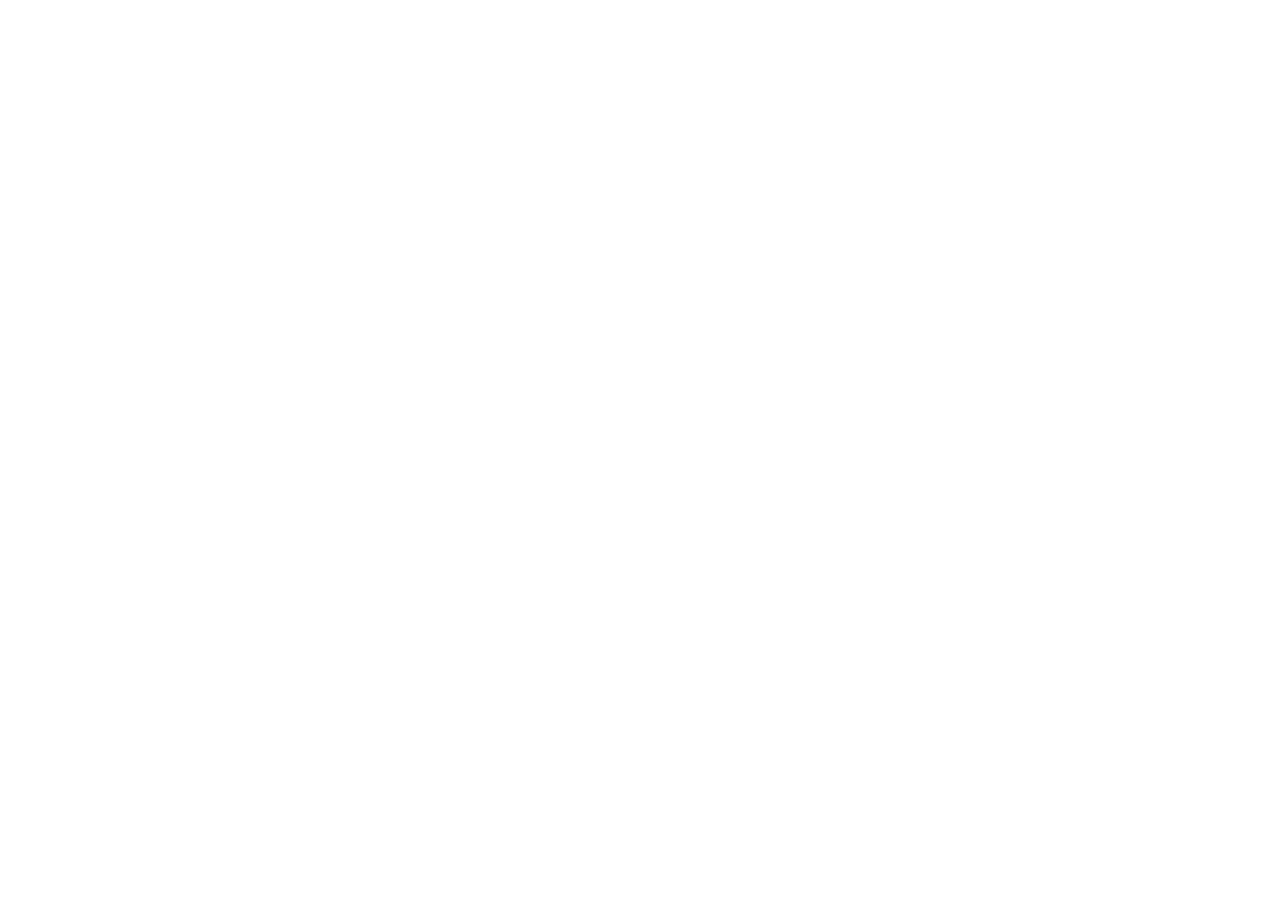
==== index.html @ 30e6967e "Created initial index file from which I will buidling into." ====
<!DOCTYPE html>
<html lang="en">
<head>
    <meta charset="UTF-8">
    <meta name="viewport" content="width=device-width, initial-scale=1.0">
    <meta http-equiv="X-UA-Compatible" content="ie=edge">
    <title>Document</title>
</head>
<body>
    
</body>
</html>
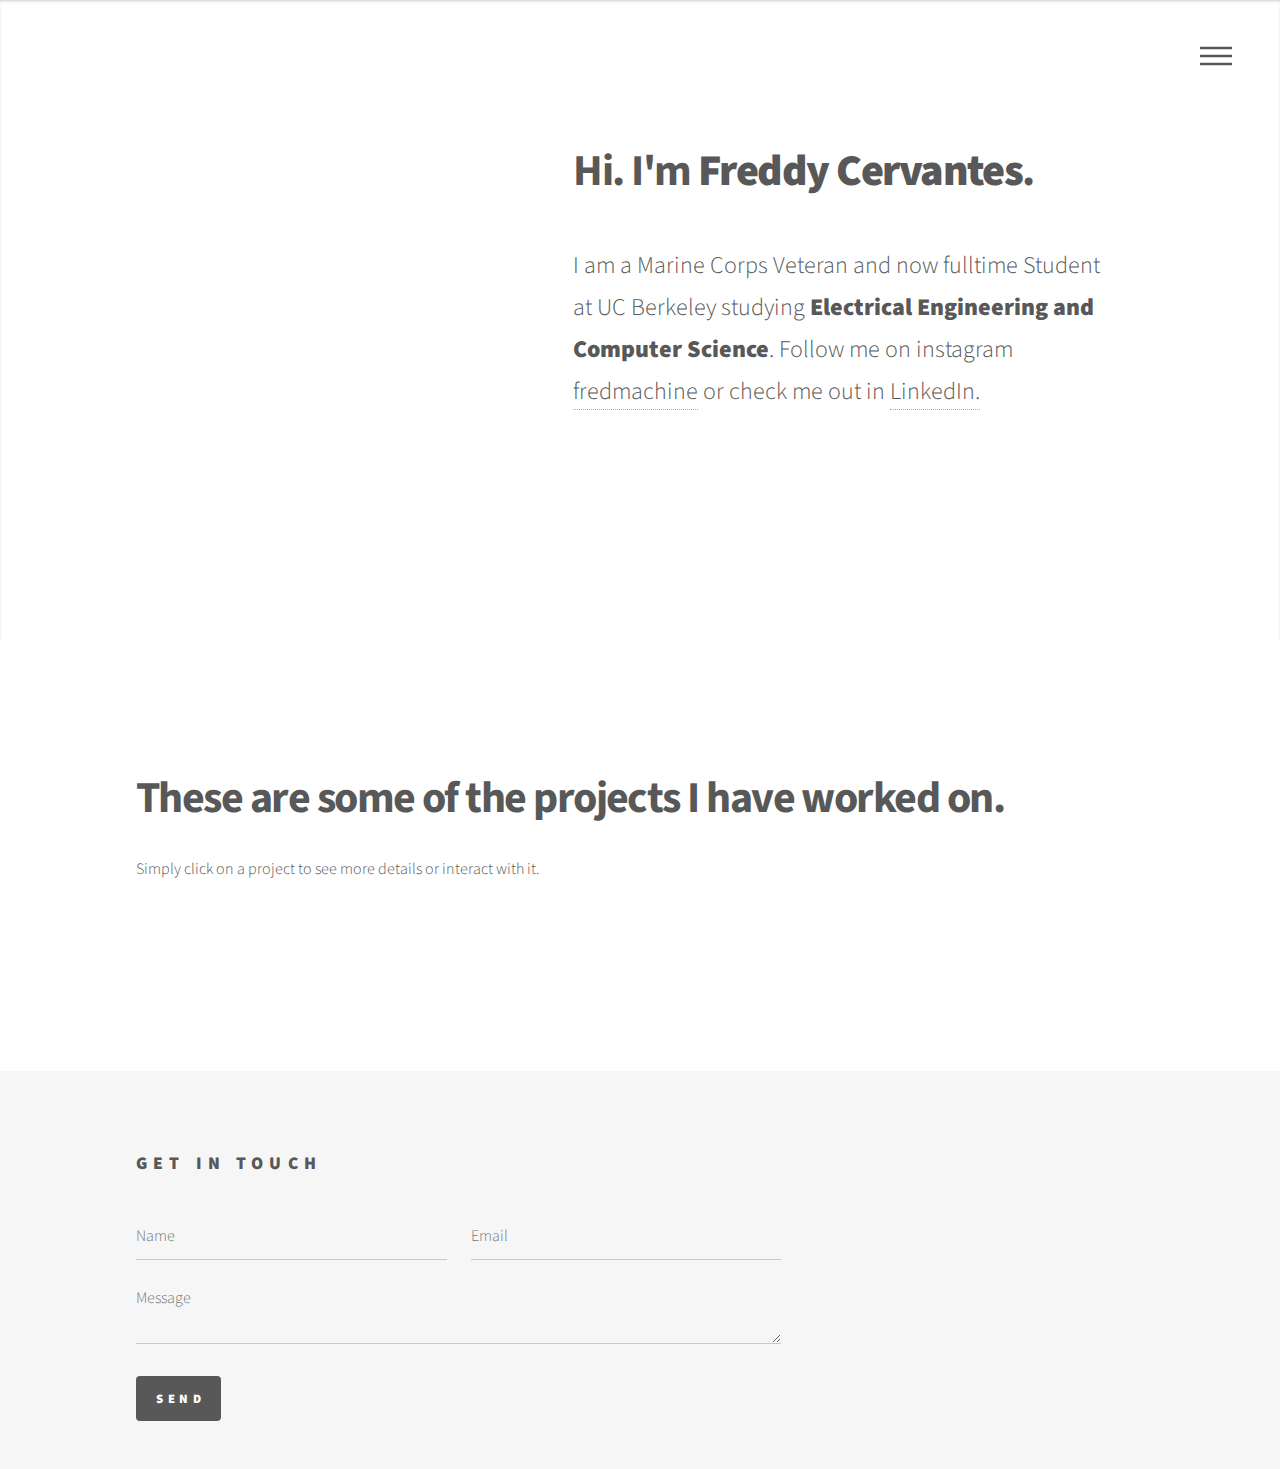
==== commit c908401c: "Some changes to the website" ====
--- a/index.html
+++ b/index.html
@@ -4,9 +4,228 @@
     <meta charset="UTF-8">
     <meta name="viewport" content="width=device-width, initial-scale=1.0">
     <meta http-equiv="X-UA-Compatible" content="ie=edge">
-    <title>Document</title>
+    <link rel="stylesheet" href="styles/style.css" />
+    <link rel="stylesheet" href="styles/main.css" />
+    <title>Freddy Cervantes</title>
 </head>
 <body>
-    
+    <!-- My Picture and Short Bio -->
+	<article id="top" class="wrapper style1">
+        <div class="container">
+            <div class="row">
+                <div class="col-4 col-5-large col-12-medium">
+                    <span class="image fit"><img src="images/Freddy.jpg" alt="" /></span>
+                </div>
+                <div class="col-8 col-7-large col-12-medium">
+                    <header>
+                        <h1>Hi. I'm <strong>Freddy Cervantes</strong>.</h1>
+                    </header>
+                        <p>I am a Marine Corps Veteran and now fulltime Student at UC Berkeley studying 
+                            <strong>Electrical Engineering and Computer Science</strong>. Follow me on instagram <a href="https://www.instagram.com/fredmachine/">fredmachine</a> 
+                            or check me out in <a href="https://www.linkedin.com/in/freddycervantes/">LinkedIn.</a>
+                        </p>
+                </div>
+            </div>
+        </div>
+    </article>
+    <!-- Wrapper -->
+			<div id="wrapper">
+
+                    <!-- Header -->
+                        <header id="header">
+                            <div class="inner">
+    
+                                <!-- Nav -->
+                                    <nav>
+                                        <ul>
+                                            <li><a href="#menu">Menu</a></li>
+                                        </ul>
+                                    </nav>
+    
+                            </div>
+                        </header>
+    
+                    <!-- Menu -->
+                        <nav id="menu">
+                            <h2>Menu</h2>
+                            <ul>
+                                <li><a href="index.html">Home</a></li>
+                                <li><a href="generic.html">Ipsum veroeros</a></li>
+                                <li><a href="generic.html">Tempus etiam</a></li>
+                                <li><a href="generic.html">Consequat dolor</a></li>
+                                <li><a href="elements.html">Elements</a></li>
+                            </ul>
+                        </nav>
+    
+                    <!-- Main -->
+                        <div id="main">
+                            <div class="inner">
+                                <header>
+                                    <h1>These are some of the projects I have worked on.</h1>
+                                    <p>Simply click on a project to see more details or interact with it.</p>
+                                </header>
+                                <section class="tiles">
+                                    <article class="style1">
+                                        <span class="image">
+                                            <img src="images/pic01.jpg" alt="" />
+                                        </span>
+                                        <a href="generic.html">
+                                            <h2>Magna</h2>
+                                            <div class="content">
+                                                <p>Sed nisl arcu euismod sit amet nisi lorem etiam dolor veroeros et feugiat.</p>
+                                            </div>
+                                        </a>
+                                    </article>
+                                    <article class="style2">
+                                        <span class="image">
+                                            <img src="images/pic02.jpg" alt="" />
+                                        </span>
+                                        <a href="generic.html">
+                                            <h2>Lorem</h2>
+                                            <div class="content">
+                                                <p>Sed nisl arcu euismod sit amet nisi lorem etiam dolor veroeros et feugiat.</p>
+                                            </div>
+                                        </a>
+                                    </article>
+                                    <article class="style3">
+                                        <span class="image">
+                                            <img src="images/pic03.jpg" alt="" />
+                                        </span>
+                                        <a href="generic.html">
+                                            <h2>Feugiat</h2>
+                                            <div class="content">
+                                                <p>Sed nisl arcu euismod sit amet nisi lorem etiam dolor veroeros et feugiat.</p>
+                                            </div>
+                                        </a>
+                                    </article>
+                                    <article class="style4">
+                                        <span class="image">
+                                            <img src="images/pic04.jpg" alt="" />
+                                        </span>
+                                        <a href="generic.html">
+                                            <h2>Tempus</h2>
+                                            <div class="content">
+                                                <p>Sed nisl arcu euismod sit amet nisi lorem etiam dolor veroeros et feugiat.</p>
+                                            </div>
+                                        </a>
+                                    </article>
+                                    <article class="style5">
+                                        <span class="image">
+                                            <img src="images/pic05.jpg" alt="" />
+                                        </span>
+                                        <a href="generic.html">
+                                            <h2>Aliquam</h2>
+                                            <div class="content">
+                                                <p>Sed nisl arcu euismod sit amet nisi lorem etiam dolor veroeros et feugiat.</p>
+                                            </div>
+                                        </a>
+                                    </article>
+                                    <article class="style6">
+                                        <span class="image">
+                                            <img src="images/pic06.jpg" alt="" />
+                                        </span>
+                                        <a href="generic.html">
+                                            <h2>Veroeros</h2>
+                                            <div class="content">
+                                                <p>Sed nisl arcu euismod sit amet nisi lorem etiam dolor veroeros et feugiat.</p>
+                                            </div>
+                                        </a>
+                                    </article>
+                                    <article class="style2">
+                                        <span class="image">
+                                            <img src="images/pic07.jpg" alt="" />
+                                        </span>
+                                        <a href="generic.html">
+                                            <h2>Ipsum</h2>
+                                            <div class="content">
+                                                <p>Sed nisl arcu euismod sit amet nisi lorem etiam dolor veroeros et feugiat.</p>
+                                            </div>
+                                        </a>
+                                    </article>
+                                    <article class="style3">
+                                        <span class="image">
+                                            <img src="images/pic08.jpg" alt="" />
+                                        </span>
+                                        <a href="generic.html">
+                                            <h2>Dolor</h2>
+                                            <div class="content">
+                                                <p>Sed nisl arcu euismod sit amet nisi lorem etiam dolor veroeros et feugiat.</p>
+                                            </div>
+                                        </a>
+                                    </article>
+                                    <article class="style1">
+                                        <span class="image">
+                                            <img src="images/pic09.jpg" alt="" />
+                                        </span>
+                                        <a href="generic.html">
+                                            <h2>Nullam</h2>
+                                            <div class="content">
+                                                <p>Sed nisl arcu euismod sit amet nisi lorem etiam dolor veroeros et feugiat.</p>
+                                            </div>
+                                        </a>
+                                    </article>
+                                    <article class="style5">
+                                        <span class="image">
+                                            <img src="images/pic10.jpg" alt="" />
+                                        </span>
+                                        <a href="generic.html">
+                                            <h2>Ultricies</h2>
+                                            <div class="content">
+                                                <p>Sed nisl arcu euismod sit amet nisi lorem etiam dolor veroeros et feugiat.</p>
+                                            </div>
+                                        </a>
+                                    </article>
+                                    <article class="style6">
+                                        <span class="image">
+                                            <img src="images/pic11.jpg" alt="" />
+                                        </span>
+                                        <a href="generic.html">
+                                            <h2>Dictum</h2>
+                                            <div class="content">
+                                                <p>Sed nisl arcu euismod sit amet nisi lorem etiam dolor veroeros et feugiat.</p>
+                                            </div>
+                                        </a>
+                                    </article>
+                                    <article class="style4">
+                                        <span class="image">
+                                            <img src="images/pic12.jpg" alt="" />
+                                        </span>
+                                        <a href="generic.html">
+                                            <h2>Pretium</h2>
+                                            <div class="content">
+                                                <p>Sed nisl arcu euismod sit amet nisi lorem etiam dolor veroeros et feugiat.</p>
+                                            </div>
+                                        </a>
+                                    </article>
+                                </section>
+                            </div>
+                        </div>
+    
+                    <!-- Footer -->
+                        <footer id="footer">
+                            <div class="inner">
+                                <section>
+                                    <h2>Get in touch</h2>
+                                    <form method="post" action="#">
+                                        <div class="fields">
+                                            <div class="field half">
+                                                <input type="text" name="name" id="name" placeholder="Name" />
+                                            </div>
+                                            <div class="field half">
+                                                <input type="email" name="email" id="email" placeholder="Email" />
+                                            </div>
+                                            <div class="field">
+                                                <textarea name="message" id="message" placeholder="Message"></textarea>
+                                            </div>
+                                        </div>
+                                        <ul class="actions">
+                                            <li><input type="submit" value="Send" class="primary" /></li>
+                                        </ul>
+                                    </form>
+                                </section>
+                            </div>
+                        </footer>
+    
+                </div>
 </body>
 </html>--- a/styles/style.css
+++ b/styles/style.css
@@ -0,0 +1,709 @@
+
+/* Image */
+
+	.image {
+		display: inline-block;
+		position: relative;
+	}
+
+	.image img {
+		display: block;
+		width: 100%;
+	}
+
+	.image.fit {
+		display: block;
+		width: 100%;
+	}
+
+	.image.featured {
+		display: block;
+		width: 100%;
+		margin: 0 0 2em 0;
+	}
+
+	.image.left {
+		float: left;
+		margin: 0 2em 2em 0;
+	}
+
+	.image.centered {
+		display: block;
+		margin: 0 0 2em 0;
+	}
+
+	.image.centered img {
+		margin: 0 auto;
+		width: auto;
+	}
+/* Container */
+
+.container {
+    margin: 0 auto;
+    max-width: calc(100% - 50px);
+    width: 1200px;
+}
+
+    .container.medium {
+        width: 900px;
+    }
+
+    @media screen and (max-width: 1680px) {
+        .container {
+                width: 1200px;
+            }
+
+        .container.medium {
+            width: 900px;
+        }
+    }
+
+    @media screen and (max-width: 1280px) {
+        .container {
+            width: 960px;
+        }
+
+        .container.medium {
+            width: 720px;
+        }
+    }
+
+@media screen and (max-width: 980px) {
+
+    .container {
+        width: 100%;
+    }
+
+    .container.medium {
+        width: 75%;
+    }
+}
+
+    @media screen and (max-width: 736px) {
+
+        .container {
+            width: 100%;
+            max-width: calc(100% - 30px);
+        }
+
+            .container.medium {
+                width: 100%;
+            }
+
+    }
+
+
+/* Wrappers */
+
+.wrapper {
+    background-image: url("images/bg.png");
+    box-shadow: inset 0px 1px 0px 0px rgba(0, 0, 0, 0.05), inset 0px 2px 3px 0px rgba(0, 0, 0, 0.1);
+    padding: 8em 0 8em 0;
+    text-align: center;
+}
+
+    .wrapper.style1 {
+        background-image: none;
+        background-color: #fff;
+    }
+
+    .wrapper.style2 {
+        background-color: #fafafa;
+        text-shadow: 1px 1px 0px #fff;
+    }
+
+    .wrapper.style3 {
+        background-color: #f4f4f4;
+        text-shadow: 1px 1px 0px #fff;
+    }
+
+    .wrapper.style4 {
+        background-color: #303030;
+        color: #999;
+        text-shadow: -1px -1px 0px #181818;
+    }
+
+        .wrapper.style4 h1, .wrapper.style4 h2, .wrapper.style4 h3, .wrapper.style4 h4, .wrapper.style4 h5, .wrapper.style4 h6 {
+            color: #fff;
+        }
+
+        .wrapper.style4 form input[type=text],
+        .wrapper.style4 form input[type=password],
+        .wrapper.style4 form select,
+        .wrapper.style4 form textarea {
+            border: none;
+            background: #282828;
+        }
+
+            .wrapper.style4 form input[type=text]:focus,
+            .wrapper.style4 form input[type=password]:focus,
+            .wrapper.style4 form select:focus,
+            .wrapper.style4 form textarea:focus {
+                background: #252525;
+            }
+
+Articles
+
+body > article {
+    margin-bottom: 0;
+}
+
+#top {
+    padding: 10em 0 10em 0;
+    text-align: left;
+}
+
+    #top .image {
+        border-radius: 100%;
+        width: 20em;
+        height: 20em;
+        margin: 0;
+    }
+
+        #top .image img {
+            border-radius: 100%;
+        }
+
+    #top h1 {
+        margin-top: 0.35em;
+    }
+
+    #top p {
+        font-size: 1.5em;
+        line-height: 1.75em;
+    }
+
+        #top p a {
+            color: inherit;
+        }
+
+/* #contact footer {
+    font-size: 0.9em;
+}
+
+#top {
+    padding: 3em 0;
+}
+
+    #top .image {
+        width: 15em;
+        height: 15em;
+        margin-bottom: 0;
+    }
+
+    #top p {
+        font-size: 1em;
+    }
+
+#contact footer {
+    margin: 0;
+} */
+/* Medium */
+@media screen and (max-width: 980px) {
+
+    /* Articles */
+
+        #top {
+            text-align: center;
+            padding: 5em 0;
+        }
+
+            #top .image {
+                margin: 0 auto 2em auto;
+            }
+
+}
+/* Large */
+
+@media screen and (max-width: 1280px) {
+
+    /* Basic */
+
+        body {
+            font-size: 11pt;
+        }
+
+        input, textarea, select {
+            font-size: 11pt;
+        }
+
+        header {
+            margin: 0 0 4em 0;
+        }
+
+    /* Wrappers */
+
+        .wrapper {
+            padding: 5em 0 5em 0;
+            text-align: center;
+        }
+
+            .wrapper.style4 .row-special {
+                margin: 2em 0 0 0;
+                padding: 2em 0 2em 0;
+            }
+
+    /* Articles */
+
+        #top {
+            padding: 8em 0;
+        }
+
+            #top .image {
+                width: 24em;
+                height: 24em;
+                margin: 0;
+            }
+
+}
+
+/* Small */
+
+@media screen and (max-width: 736px) {
+
+    /* Basic */
+
+        body {
+            padding-top: 44px;
+        }
+
+        body, input, textarea, select {
+            line-height: 1.75em;
+            font-size: 10pt;
+            letter-spacing: 0;
+        }
+
+        h1, h2, h3, h4, h5, h6 {
+            font-size: 1.25em;
+            margin: 0 0 0.4em 0;
+        }
+
+        h1 {
+            font-size: 2.25em;
+            line-height: 1.25em;
+        }
+
+        header {
+            margin: 0 0 2em 0;
+        }
+
+            header > p {
+                font-size: 1.25em;
+            }
+
+        footer {
+            margin: 2.5em 0 0 0;
+        }
+
+            footer > p {
+                font-size: 1.25em;
+            }
+
+        hr {
+            margin: 1.5em 0 2em 0;
+        }
+
+    /* Section/Article */
+
+        section, article {
+            clear: both;
+        }
+
+    /* Button */
+
+        input[type="button"],
+        input[type="submit"],
+        input[type="reset"],
+        button,
+        .button {
+            text-align: center;
+            font-size: 1.2em;
+            width: 100%;
+            padding: 1em 0 1em 0;
+        }
+
+            input[type="button"].large,
+            input[type="submit"].large,
+            input[type="reset"].large,
+            button.large,
+            .button.large {
+                font-size: 1.2em;
+                letter-spacing: 0;
+            }
+
+    /* Social */
+
+        ul.social {
+            padding: 1em 0.5em 0 0.5em;
+        }
+
+            ul.social li {
+                margin: 0.5em 0.5em 0.5em 0.5em;
+            }
+
+                ul.social li a {
+                    top: 0 !important;
+                }
+
+                    ul.social li a:before {
+                        background-color: transparent !important;
+                    }
+
+    /* Actions */
+
+        ul.actions {
+            margin: 0;
+        }
+
+            ul.actions li {
+                display: block;
+                margin: 15px 0 0 0;
+            }
+
+                ul.actions li:first-child {
+                    margin-top: 0;
+                }
+
+    /* Box */
+
+        .box {
+            padding: 30px 20px 30px 20px;
+            margin: 0 0 20px 0 !important;
+        }
+
+            .box h3 {
+                margin-bottom: 0.25em;
+            }
+
+            .box .image.centered {
+                margin-bottom: 1em;
+            }
+
+            .box .image.featured {
+                position: relative;
+                left: 20px;
+                top: 20px;
+                margin: -50px 0 50px -40px;
+                width: auto;
+            }
+
+            .box.style1 {
+                max-width: 32em;
+                margin-left: auto !important;
+                margin-right: auto !important;
+            }
+
+            .box.style2 {
+                max-width: 32em;
+                margin-left: auto !important;
+                margin-right: auto !important;
+            }
+
+    /* Wrappers */
+
+        .wrapper {
+            padding: 3em 0;
+            text-align: center;
+        }
+
+    /* Nav */
+
+        #nav {
+            height: 44px;
+            line-height: 44px;
+        }
+
+            #nav a {
+                padding: 0 0.75em;
+                height: inherit;
+                line-height: inherit;
+                border-radius: 0;
+            }
+
+                #nav a:hover {
+                    background-color: transparent;
+                }
+
+    /* Articles */
+
+        #top {
+            padding: 3em 0;
+        }
+
+            #top .image {
+                width: 15em;
+                height: 15em;
+                margin-bottom: 0;
+            }
+
+            #top p {
+                font-size: 1em;
+            }
+
+        #contact footer {
+            margin: 0;
+        }
+
+    /* Copyright */
+
+        #copyright {
+            font-size: 1em;
+            margin: 0;
+        }
+
+            #copyright li {
+                display: block;
+                margin: 1em 0 0 0;
+                padding: 0;
+                box-shadow: none;
+                border-left: 0;
+            }
+
+                #copyright li:first-child {
+                    margin-top: 0;
+                }
+
+}
+
+/* Row */
+
+.row {
+    display: flex;
+    flex-wrap: wrap;
+    box-sizing: border-box;
+    align-items: stretch;
+}
+
+    .row > * {
+        box-sizing: border-box;
+    }
+
+    .row.gtr-uniform > * > :last-child {
+        margin-bottom: 0;
+    }
+
+    .row.aln-left {
+        justify-content: flex-start;
+    }
+
+    .row.aln-center {
+        justify-content: center;
+    }
+
+    .row.aln-right {
+        justify-content: flex-end;
+    }
+
+    .row.aln-top {
+        align-items: flex-start;
+    }
+
+    .row.aln-middle {
+        align-items: center;
+    }
+
+    .row.aln-bottom {
+        align-items: flex-end;
+    }
+
+    .row > .imp {
+        order: -1;
+    }
+
+    .row > .col-1 {
+        width: 8.3333333333%;
+    }
+
+    .row > .off-1 {
+        margin-left: 8.3333333333%;
+    }
+
+    .row > .col-2 {
+        width: 16.6666666667%;
+    }
+
+    .row > .off-2 {
+        margin-left: 16.6666666667%;
+    }
+
+    .row > .col-3 {
+        width: 25%;
+    }
+
+    .row > .off-3 {
+        margin-left: 25%;
+    }
+
+    .row > .col-4 {
+        width: 33.3333333333%;
+    }
+
+    .row > .off-4 {
+        margin-left: 33.3333333333%;
+    }
+
+    .row > .col-5 {
+        width: 41.6666666667%;
+    }
+
+    .row > .off-5 {
+        margin-left: 41.6666666667%;
+    }
+
+    .row > .col-6 {
+        width: 50%;
+    }
+
+    .row > .off-6 {
+        margin-left: 50%;
+    }
+
+    .row > .col-7 {
+        width: 58.3333333333%;
+    }
+
+    .row > .off-7 {
+        margin-left: 58.3333333333%;
+    }
+
+    .row > .col-8 {
+        width: 66.6666666667%;
+    }
+
+    .row > .off-8 {
+        margin-left: 66.6666666667%;
+    }
+
+    .row > .col-9 {
+        width: 75%;
+    }
+
+    .row > .off-9 {
+        margin-left: 75%;
+    }
+
+    .row > .col-10 {
+        width: 83.3333333333%;
+    }
+
+    .row > .off-10 {
+        margin-left: 83.3333333333%;
+    }
+
+    .row > .col-11 {
+        width: 91.6666666667%;
+    }
+
+    .row > .off-11 {
+        margin-left: 91.6666666667%;
+    }
+
+    .row > .col-12 {
+        width: 100%;
+    }
+
+    .row > .off-12 {
+        margin-left: 100%;
+    }
+
+    .row.gtr-0 {
+        margin-top: 0px;
+        margin-left: 0px;
+    }
+
+        .row.gtr-0 > * {
+            padding: 0px 0 0 0px;
+        }
+
+        .row.gtr-0.gtr-uniform {
+            margin-top: 0px;
+        }
+
+            .row.gtr-0.gtr-uniform > * {
+                padding-top: 0px;
+            }
+
+    .row.gtr-25 {
+        margin-top: -6.25px;
+        margin-left: -6.25px;
+    }
+
+        .row.gtr-25 > * {
+            padding: 6.25px 0 0 6.25px;
+        }
+
+        .row.gtr-25.gtr-uniform {
+            margin-top: -6.25px;
+        }
+
+            .row.gtr-25.gtr-uniform > * {
+                padding-top: 6.25px;
+            }
+
+    .row.gtr-50 {
+        margin-top: -12.5px;
+        margin-left: -12.5px;
+    }
+
+        .row.gtr-50 > * {
+            padding: 12.5px 0 0 12.5px;
+        }
+
+        .row.gtr-50.gtr-uniform {
+            margin-top: -12.5px;
+        }
+
+            .row.gtr-50.gtr-uniform > * {
+                padding-top: 12.5px;
+            }
+
+    .row {
+        margin-top: -25px;
+        margin-left: -25px;
+    }
+
+        .row > * {
+            padding: 25px 0 0 25px;
+        }
+
+        .row.gtr-uniform {
+            margin-top: -25px;
+        }
+
+            .row.gtr-uniform > * {
+                padding-top: 25px;
+            }
+
+    .row.gtr-150 {
+        margin-top: -37.5px;
+        margin-left: -37.5px;
+    }
+
+        .row.gtr-150 > * {
+            padding: 37.5px 0 0 37.5px;
+        }
+
+        .row.gtr-150.gtr-uniform {
+            margin-top: -37.5px;
+        }
+
+            .row.gtr-150.gtr-uniform > * {
+                padding-top: 37.5px;
+            }
+
+    .row.gtr-200 {
+        margin-top: -50px;
+        margin-left: -50px;
+    }
+
+        .row.gtr-200 > * {
+            padding: 50px 0 0 50px;
+        }
+
+        .row.gtr-200.gtr-uniform {
+            margin-top: -50px;
+        }
+
+            .row.gtr-200.gtr-uniform > * {
+                padding-top: 50px;
+            }
--- a/styles/main.css
+++ b/styles/main.css
@@ -0,0 +1,3308 @@
+@import url(font-awesome.min.css);
+@import url("https://fonts.googleapis.com/css?family=Source+Sans+Pro:300,700,900");
+
+/*
+	Phantom by HTML5 UP
+	html5up.net | @ajlkn
+	Free for personal and commercial use under the CCA 3.0 license (html5up.net/license)
+*/
+
+html, body, div, span, applet, object,
+iframe, h1, h2, h3, h4, h5, h6, p, blockquote,
+pre, a, abbr, acronym, address, big, cite,
+code, del, dfn, em, img, ins, kbd, q, s, samp,
+small, strike, strong, sub, sup, tt, var, b,
+u, i, center, dl, dt, dd, ol, ul, li, fieldset,
+form, label, legend, table, caption, tbody,
+tfoot, thead, tr, th, td, article, aside,
+canvas, details, embed, figure, figcaption,
+footer, header, hgroup, menu, nav, output, ruby,
+section, summary, time, mark, audio, video {
+	margin: 0;
+	padding: 0;
+	border: 0;
+	font-size: 100%;
+	font: inherit;
+	vertical-align: baseline;}
+
+article, aside, details, figcaption, figure,
+footer, header, hgroup, menu, nav, section {
+	display: block;}
+
+body {
+	line-height: 1;
+}
+
+ol, ul {
+	list-style: none;
+}
+
+blockquote, q {
+	quotes: none;
+}
+
+	blockquote:before, blockquote:after, q:before, q:after {
+		content: '';
+		content: none;
+	}
+
+table {
+	border-collapse: collapse;
+	border-spacing: 0;
+}
+
+body {
+	-webkit-text-size-adjust: none;
+}
+
+mark {
+	background-color: transparent;
+	color: inherit;
+}
+
+input::-moz-focus-inner {
+	border: 0;
+	padding: 0;
+}
+
+input, select, textarea {
+	-moz-appearance: none;
+	-webkit-appearance: none;
+	-ms-appearance: none;
+	appearance: none;
+}
+
+/* Basic */
+
+	@-ms-viewport {
+		width: device-width;
+	}
+
+	body {
+		-ms-overflow-style: scrollbar;
+	}
+
+	@media screen and (max-width: 480px) {
+
+		html, body {
+			min-width: 320px;
+		}
+
+	}
+
+	html {
+		box-sizing: border-box;
+	}
+
+	*, *:before, *:after {
+		box-sizing: inherit;
+	}
+
+	body {
+		background: #ffffff;
+	}
+
+		body.is-preload *, body.is-preload *:before, body.is-preload *:after {
+			-moz-animation: none !important;
+			-webkit-animation: none !important;
+			-ms-animation: none !important;
+			animation: none !important;
+			-moz-transition: none !important;
+			-webkit-transition: none !important;
+			-ms-transition: none !important;
+			transition: none !important;
+		}
+
+/* Type */
+
+	body, input, select, textarea {
+		color: #585858;
+		font-family: "Source Sans Pro", Helvetica, sans-serif;
+		font-size: 16pt;
+		font-weight: 300;
+		line-height: 1.75;
+	}
+
+		@media screen and (max-width: 1680px) {
+
+			body, input, select, textarea {
+				font-size: 14pt;
+			}
+
+		}
+
+		@media screen and (max-width: 1280px) {
+
+			body, input, select, textarea {
+				font-size: 12pt;
+			}
+
+		}
+
+	a {
+		-moz-transition: border-bottom-color 0.2s ease, color 0.2s ease;
+		-webkit-transition: border-bottom-color 0.2s ease, color 0.2s ease;
+		-ms-transition: border-bottom-color 0.2s ease, color 0.2s ease;
+		transition: border-bottom-color 0.2s ease, color 0.2s ease;
+		text-decoration: none;
+		color: #585858;
+		border-bottom: dotted 1px rgba(88, 88, 88, 0.5);
+	}
+
+		a:hover {
+			border-bottom-color: transparent;
+			color: #f2849e !important;
+		}
+
+	strong, b {
+		font-weight: 900;
+	}
+
+	em, i {
+		font-style: italic;
+	}
+
+	p {
+		margin: 0 0 2em 0;
+	}
+
+	h1 {
+		font-size: 2.75em;
+		font-weight: 700;
+		line-height: 1.3;
+		margin: 0 0 1em 0;
+		letter-spacing: -0.035em;
+	}
+
+		h1 a {
+			color: inherit;
+		}
+
+		@media screen and (max-width: 736px) {
+
+			h1 {
+				font-size: 2em;
+				margin: 0 0 1em 0;
+			}
+
+		}
+
+		@media screen and (max-width: 360px) {
+
+			h1 {
+				font-size: 1.75em;
+			}
+
+		}
+
+	h2, h3, h4, h5, h6 {
+		font-weight: 900;
+		line-height: 1.5;
+		margin: 0 0 2em 0;
+		text-transform: uppercase;
+		letter-spacing: 0.35em;
+	}
+
+		h2 a, h3 a, h4 a, h5 a, h6 a {
+			color: inherit;
+		}
+
+	h2 {
+		font-size: 1.1em;
+	}
+
+	h3 {
+		font-size: 1em;
+	}
+
+	h4 {
+		font-size: 0.8em;
+	}
+
+	h5 {
+		font-size: 0.8em;
+	}
+
+	h6 {
+		font-size: 0.8em;
+	}
+
+	@media screen and (max-width: 980px) {
+
+		h1 br, h2 br, h3 br, h4 br, h5 br, h6 br {
+			display: none;
+		}
+
+	}
+
+	@media screen and (max-width: 736px) {
+
+		h2 {
+			font-size: 1em;
+		}
+
+		h3 {
+			font-size: 0.8em;
+		}
+
+	}
+
+	sub {
+		font-size: 0.8em;
+		position: relative;
+		top: 0.5em;
+	}
+
+	sup {
+		font-size: 0.8em;
+		position: relative;
+		top: -0.5em;
+	}
+
+	blockquote {
+		border-left: solid 4px #c9c9c9;
+		font-style: italic;
+		margin: 0 0 2em 0;
+		padding: 0.5em 0 0.5em 2em;
+	}
+
+	code {
+		background: rgba(144, 144, 144, 0.075);
+		border-radius: 4px;
+		border: solid 1px #c9c9c9;
+		font-family: "Courier New", monospace;
+		font-size: 0.9em;
+		margin: 0 0.25em;
+		padding: 0.25em 0.65em;
+	}
+
+	pre {
+		-webkit-overflow-scrolling: touch;
+		font-family: "Courier New", monospace;
+		font-size: 0.9em;
+		margin: 0 0 2em 0;
+	}
+
+		pre code {
+			display: block;
+			line-height: 1.75;
+			padding: 1em 1.5em;
+			overflow-x: auto;
+		}
+
+	hr {
+		border: 0;
+		border-bottom: solid 1px #c9c9c9;
+		margin: 2em 0;
+	}
+
+		hr.major {
+			margin: 3em 0;
+		}
+
+	.align-left {
+		text-align: left;
+	}
+
+	.align-center {
+		text-align: center;
+	}
+
+	.align-right {
+		text-align: right;
+	}
+
+/* Row */
+
+	.row {
+		display: flex;
+		flex-wrap: wrap;
+		box-sizing: border-box;
+		align-items: stretch;
+	}
+
+		.row > * {
+			box-sizing: border-box;
+		}
+
+		.row.gtr-uniform > * > :last-child {
+			margin-bottom: 0;
+		}
+
+		.row.aln-left {
+			justify-content: flex-start;
+		}
+
+		.row.aln-center {
+			justify-content: center;
+		}
+
+		.row.aln-right {
+			justify-content: flex-end;
+		}
+
+		.row.aln-top {
+			align-items: flex-start;
+		}
+
+		.row.aln-middle {
+			align-items: center;
+		}
+
+		.row.aln-bottom {
+			align-items: flex-end;
+		}
+
+		.row > .imp {
+			order: -1;
+		}
+
+		.row > .col-1 {
+			width: 8.3333333333%;
+		}
+
+		.row > .off-1 {
+			margin-left: 8.3333333333%;
+		}
+
+		.row > .col-2 {
+			width: 16.6666666667%;
+		}
+
+		.row > .off-2 {
+			margin-left: 16.6666666667%;
+		}
+
+		.row > .col-3 {
+			width: 25%;
+		}
+
+		.row > .off-3 {
+			margin-left: 25%;
+		}
+
+		.row > .col-4 {
+			width: 33.3333333333%;
+		}
+
+		.row > .off-4 {
+			margin-left: 33.3333333333%;
+		}
+
+		.row > .col-5 {
+			width: 41.6666666667%;
+		}
+
+		.row > .off-5 {
+			margin-left: 41.6666666667%;
+		}
+
+		.row > .col-6 {
+			width: 50%;
+		}
+
+		.row > .off-6 {
+			margin-left: 50%;
+		}
+
+		.row > .col-7 {
+			width: 58.3333333333%;
+		}
+
+		.row > .off-7 {
+			margin-left: 58.3333333333%;
+		}
+
+		.row > .col-8 {
+			width: 66.6666666667%;
+		}
+
+		.row > .off-8 {
+			margin-left: 66.6666666667%;
+		}
+
+		.row > .col-9 {
+			width: 75%;
+		}
+
+		.row > .off-9 {
+			margin-left: 75%;
+		}
+
+		.row > .col-10 {
+			width: 83.3333333333%;
+		}
+
+		.row > .off-10 {
+			margin-left: 83.3333333333%;
+		}
+
+		.row > .col-11 {
+			width: 91.6666666667%;
+		}
+
+		.row > .off-11 {
+			margin-left: 91.6666666667%;
+		}
+
+		.row > .col-12 {
+			width: 100%;
+		}
+
+		.row > .off-12 {
+			margin-left: 100%;
+		}
+
+		.row.gtr-0 {
+			margin-top: 0;
+			margin-left: 0em;
+		}
+
+			.row.gtr-0 > * {
+				padding: 0 0 0 0em;
+			}
+
+			.row.gtr-0.gtr-uniform {
+				margin-top: 0em;
+			}
+
+				.row.gtr-0.gtr-uniform > * {
+					padding-top: 0em;
+				}
+
+		.row.gtr-25 {
+			margin-top: 0;
+			margin-left: -0.5em;
+		}
+
+			.row.gtr-25 > * {
+				padding: 0 0 0 0.5em;
+			}
+
+			.row.gtr-25.gtr-uniform {
+				margin-top: -0.5em;
+			}
+
+				.row.gtr-25.gtr-uniform > * {
+					padding-top: 0.5em;
+				}
+
+		.row.gtr-50 {
+			margin-top: 0;
+			margin-left: -1em;
+		}
+
+			.row.gtr-50 > * {
+				padding: 0 0 0 1em;
+			}
+
+			.row.gtr-50.gtr-uniform {
+				margin-top: -1em;
+			}
+
+				.row.gtr-50.gtr-uniform > * {
+					padding-top: 1em;
+				}
+
+		.row {
+			margin-top: 0;
+			margin-left: -2em;
+		}
+
+			.row > * {
+				padding: 0 0 0 2em;
+			}
+
+			.row.gtr-uniform {
+				margin-top: -2em;
+			}
+
+				.row.gtr-uniform > * {
+					padding-top: 2em;
+				}
+
+		.row.gtr-150 {
+			margin-top: 0;
+			margin-left: -3em;
+		}
+
+			.row.gtr-150 > * {
+				padding: 0 0 0 3em;
+			}
+
+			.row.gtr-150.gtr-uniform {
+				margin-top: -3em;
+			}
+
+				.row.gtr-150.gtr-uniform > * {
+					padding-top: 3em;
+				}
+
+		.row.gtr-200 {
+			margin-top: 0;
+			margin-left: -4em;
+		}
+
+			.row.gtr-200 > * {
+				padding: 0 0 0 4em;
+			}
+
+			.row.gtr-200.gtr-uniform {
+				margin-top: -4em;
+			}
+
+				.row.gtr-200.gtr-uniform > * {
+					padding-top: 4em;
+				}
+
+		@media screen and (max-width: 1680px) {
+
+			.row {
+				display: flex;
+				flex-wrap: wrap;
+				box-sizing: border-box;
+				align-items: stretch;
+			}
+
+				.row > * {
+					box-sizing: border-box;
+				}
+
+				.row.gtr-uniform > * > :last-child {
+					margin-bottom: 0;
+				}
+
+				.row.aln-left {
+					justify-content: flex-start;
+				}
+
+				.row.aln-center {
+					justify-content: center;
+				}
+
+				.row.aln-right {
+					justify-content: flex-end;
+				}
+
+				.row.aln-top {
+					align-items: flex-start;
+				}
+
+				.row.aln-middle {
+					align-items: center;
+				}
+
+				.row.aln-bottom {
+					align-items: flex-end;
+				}
+
+				.row > .imp-xlarge {
+					order: -1;
+				}
+
+				.row > .col-1-xlarge {
+					width: 8.3333333333%;
+				}
+
+				.row > .off-1-xlarge {
+					margin-left: 8.3333333333%;
+				}
+
+				.row > .col-2-xlarge {
+					width: 16.6666666667%;
+				}
+
+				.row > .off-2-xlarge {
+					margin-left: 16.6666666667%;
+				}
+
+				.row > .col-3-xlarge {
+					width: 25%;
+				}
+
+				.row > .off-3-xlarge {
+					margin-left: 25%;
+				}
+
+				.row > .col-4-xlarge {
+					width: 33.3333333333%;
+				}
+
+				.row > .off-4-xlarge {
+					margin-left: 33.3333333333%;
+				}
+
+				.row > .col-5-xlarge {
+					width: 41.6666666667%;
+				}
+
+				.row > .off-5-xlarge {
+					margin-left: 41.6666666667%;
+				}
+
+				.row > .col-6-xlarge {
+					width: 50%;
+				}
+
+				.row > .off-6-xlarge {
+					margin-left: 50%;
+				}
+
+				.row > .col-7-xlarge {
+					width: 58.3333333333%;
+				}
+
+				.row > .off-7-xlarge {
+					margin-left: 58.3333333333%;
+				}
+
+				.row > .col-8-xlarge {
+					width: 66.6666666667%;
+				}
+
+				.row > .off-8-xlarge {
+					margin-left: 66.6666666667%;
+				}
+
+				.row > .col-9-xlarge {
+					width: 75%;
+				}
+
+				.row > .off-9-xlarge {
+					margin-left: 75%;
+				}
+
+				.row > .col-10-xlarge {
+					width: 83.3333333333%;
+				}
+
+				.row > .off-10-xlarge {
+					margin-left: 83.3333333333%;
+				}
+
+				.row > .col-11-xlarge {
+					width: 91.6666666667%;
+				}
+
+				.row > .off-11-xlarge {
+					margin-left: 91.6666666667%;
+				}
+
+				.row > .col-12-xlarge {
+					width: 100%;
+				}
+
+				.row > .off-12-xlarge {
+					margin-left: 100%;
+				}
+
+				.row.gtr-0 {
+					margin-top: 0;
+					margin-left: 0em;
+				}
+
+					.row.gtr-0 > * {
+						padding: 0 0 0 0em;
+					}
+
+					.row.gtr-0.gtr-uniform {
+						margin-top: 0em;
+					}
+
+						.row.gtr-0.gtr-uniform > * {
+							padding-top: 0em;
+						}
+
+				.row.gtr-25 {
+					margin-top: 0;
+					margin-left: -0.5em;
+				}
+
+					.row.gtr-25 > * {
+						padding: 0 0 0 0.5em;
+					}
+
+					.row.gtr-25.gtr-uniform {
+						margin-top: -0.5em;
+					}
+
+						.row.gtr-25.gtr-uniform > * {
+							padding-top: 0.5em;
+						}
+
+				.row.gtr-50 {
+					margin-top: 0;
+					margin-left: -1em;
+				}
+
+					.row.gtr-50 > * {
+						padding: 0 0 0 1em;
+					}
+
+					.row.gtr-50.gtr-uniform {
+						margin-top: -1em;
+					}
+
+						.row.gtr-50.gtr-uniform > * {
+							padding-top: 1em;
+						}
+
+				.row {
+					margin-top: 0;
+					margin-left: -2em;
+				}
+
+					.row > * {
+						padding: 0 0 0 2em;
+					}
+
+					.row.gtr-uniform {
+						margin-top: -2em;
+					}
+
+						.row.gtr-uniform > * {
+							padding-top: 2em;
+						}
+
+				.row.gtr-150 {
+					margin-top: 0;
+					margin-left: -3em;
+				}
+
+					.row.gtr-150 > * {
+						padding: 0 0 0 3em;
+					}
+
+					.row.gtr-150.gtr-uniform {
+						margin-top: -3em;
+					}
+
+						.row.gtr-150.gtr-uniform > * {
+							padding-top: 3em;
+						}
+
+				.row.gtr-200 {
+					margin-top: 0;
+					margin-left: -4em;
+				}
+
+					.row.gtr-200 > * {
+						padding: 0 0 0 4em;
+					}
+
+					.row.gtr-200.gtr-uniform {
+						margin-top: -4em;
+					}
+
+						.row.gtr-200.gtr-uniform > * {
+							padding-top: 4em;
+						}
+
+		}
+
+		@media screen and (max-width: 1280px) {
+
+			.row {
+				display: flex;
+				flex-wrap: wrap;
+				box-sizing: border-box;
+				align-items: stretch;
+			}
+
+				.row > * {
+					box-sizing: border-box;
+				}
+
+				.row.gtr-uniform > * > :last-child {
+					margin-bottom: 0;
+				}
+
+				.row.aln-left {
+					justify-content: flex-start;
+				}
+
+				.row.aln-center {
+					justify-content: center;
+				}
+
+				.row.aln-right {
+					justify-content: flex-end;
+				}
+
+				.row.aln-top {
+					align-items: flex-start;
+				}
+
+				.row.aln-middle {
+					align-items: center;
+				}
+
+				.row.aln-bottom {
+					align-items: flex-end;
+				}
+
+				.row > .imp-large {
+					order: -1;
+				}
+
+				.row > .col-1-large {
+					width: 8.3333333333%;
+				}
+
+				.row > .off-1-large {
+					margin-left: 8.3333333333%;
+				}
+
+				.row > .col-2-large {
+					width: 16.6666666667%;
+				}
+
+				.row > .off-2-large {
+					margin-left: 16.6666666667%;
+				}
+
+				.row > .col-3-large {
+					width: 25%;
+				}
+
+				.row > .off-3-large {
+					margin-left: 25%;
+				}
+
+				.row > .col-4-large {
+					width: 33.3333333333%;
+				}
+
+				.row > .off-4-large {
+					margin-left: 33.3333333333%;
+				}
+
+				.row > .col-5-large {
+					width: 41.6666666667%;
+				}
+
+				.row > .off-5-large {
+					margin-left: 41.6666666667%;
+				}
+
+				.row > .col-6-large {
+					width: 50%;
+				}
+
+				.row > .off-6-large {
+					margin-left: 50%;
+				}
+
+				.row > .col-7-large {
+					width: 58.3333333333%;
+				}
+
+				.row > .off-7-large {
+					margin-left: 58.3333333333%;
+				}
+
+				.row > .col-8-large {
+					width: 66.6666666667%;
+				}
+
+				.row > .off-8-large {
+					margin-left: 66.6666666667%;
+				}
+
+				.row > .col-9-large {
+					width: 75%;
+				}
+
+				.row > .off-9-large {
+					margin-left: 75%;
+				}
+
+				.row > .col-10-large {
+					width: 83.3333333333%;
+				}
+
+				.row > .off-10-large {
+					margin-left: 83.3333333333%;
+				}
+
+				.row > .col-11-large {
+					width: 91.6666666667%;
+				}
+
+				.row > .off-11-large {
+					margin-left: 91.6666666667%;
+				}
+
+				.row > .col-12-large {
+					width: 100%;
+				}
+
+				.row > .off-12-large {
+					margin-left: 100%;
+				}
+
+				.row.gtr-0 {
+					margin-top: 0;
+					margin-left: 0em;
+				}
+
+					.row.gtr-0 > * {
+						padding: 0 0 0 0em;
+					}
+
+					.row.gtr-0.gtr-uniform {
+						margin-top: 0em;
+					}
+
+						.row.gtr-0.gtr-uniform > * {
+							padding-top: 0em;
+						}
+
+				.row.gtr-25 {
+					margin-top: 0;
+					margin-left: -0.5em;
+				}
+
+					.row.gtr-25 > * {
+						padding: 0 0 0 0.5em;
+					}
+
+					.row.gtr-25.gtr-uniform {
+						margin-top: -0.5em;
+					}
+
+						.row.gtr-25.gtr-uniform > * {
+							padding-top: 0.5em;
+						}
+
+				.row.gtr-50 {
+					margin-top: 0;
+					margin-left: -1em;
+				}
+
+					.row.gtr-50 > * {
+						padding: 0 0 0 1em;
+					}
+
+					.row.gtr-50.gtr-uniform {
+						margin-top: -1em;
+					}
+
+						.row.gtr-50.gtr-uniform > * {
+							padding-top: 1em;
+						}
+
+				.row {
+					margin-top: 0;
+					margin-left: -2em;
+				}
+
+					.row > * {
+						padding: 0 0 0 2em;
+					}
+
+					.row.gtr-uniform {
+						margin-top: -2em;
+					}
+
+						.row.gtr-uniform > * {
+							padding-top: 2em;
+						}
+
+				.row.gtr-150 {
+					margin-top: 0;
+					margin-left: -3em;
+				}
+
+					.row.gtr-150 > * {
+						padding: 0 0 0 3em;
+					}
+
+					.row.gtr-150.gtr-uniform {
+						margin-top: -3em;
+					}
+
+						.row.gtr-150.gtr-uniform > * {
+							padding-top: 3em;
+						}
+
+				.row.gtr-200 {
+					margin-top: 0;
+					margin-left: -4em;
+				}
+
+					.row.gtr-200 > * {
+						padding: 0 0 0 4em;
+					}
+
+					.row.gtr-200.gtr-uniform {
+						margin-top: -4em;
+					}
+
+						.row.gtr-200.gtr-uniform > * {
+							padding-top: 4em;
+						}
+
+		}
+
+		@media screen and (max-width: 980px) {
+
+			.row {
+				display: flex;
+				flex-wrap: wrap;
+				box-sizing: border-box;
+				align-items: stretch;
+			}
+
+				.row > * {
+					box-sizing: border-box;
+				}
+
+				.row.gtr-uniform > * > :last-child {
+					margin-bottom: 0;
+				}
+
+				.row.aln-left {
+					justify-content: flex-start;
+				}
+
+				.row.aln-center {
+					justify-content: center;
+				}
+
+				.row.aln-right {
+					justify-content: flex-end;
+				}
+
+				.row.aln-top {
+					align-items: flex-start;
+				}
+
+				.row.aln-middle {
+					align-items: center;
+				}
+
+				.row.aln-bottom {
+					align-items: flex-end;
+				}
+
+				.row > .imp-medium {
+					order: -1;
+				}
+
+				.row > .col-1-medium {
+					width: 8.3333333333%;
+				}
+
+				.row > .off-1-medium {
+					margin-left: 8.3333333333%;
+				}
+
+				.row > .col-2-medium {
+					width: 16.6666666667%;
+				}
+
+				.row > .off-2-medium {
+					margin-left: 16.6666666667%;
+				}
+
+				.row > .col-3-medium {
+					width: 25%;
+				}
+
+				.row > .off-3-medium {
+					margin-left: 25%;
+				}
+
+				.row > .col-4-medium {
+					width: 33.3333333333%;
+				}
+
+				.row > .off-4-medium {
+					margin-left: 33.3333333333%;
+				}
+
+				.row > .col-5-medium {
+					width: 41.6666666667%;
+				}
+
+				.row > .off-5-medium {
+					margin-left: 41.6666666667%;
+				}
+
+				.row > .col-6-medium {
+					width: 50%;
+				}
+
+				.row > .off-6-medium {
+					margin-left: 50%;
+				}
+
+				.row > .col-7-medium {
+					width: 58.3333333333%;
+				}
+
+				.row > .off-7-medium {
+					margin-left: 58.3333333333%;
+				}
+
+				.row > .col-8-medium {
+					width: 66.6666666667%;
+				}
+
+				.row > .off-8-medium {
+					margin-left: 66.6666666667%;
+				}
+
+				.row > .col-9-medium {
+					width: 75%;
+				}
+
+				.row > .off-9-medium {
+					margin-left: 75%;
+				}
+
+				.row > .col-10-medium {
+					width: 83.3333333333%;
+				}
+
+				.row > .off-10-medium {
+					margin-left: 83.3333333333%;
+				}
+
+				.row > .col-11-medium {
+					width: 91.6666666667%;
+				}
+
+				.row > .off-11-medium {
+					margin-left: 91.6666666667%;
+				}
+
+				.row > .col-12-medium {
+					width: 100%;
+				}
+
+				.row > .off-12-medium {
+					margin-left: 100%;
+				}
+
+				.row.gtr-0 {
+					margin-top: 0;
+					margin-left: 0em;
+				}
+
+					.row.gtr-0 > * {
+						padding: 0 0 0 0em;
+					}
+
+					.row.gtr-0.gtr-uniform {
+						margin-top: 0em;
+					}
+
+						.row.gtr-0.gtr-uniform > * {
+							padding-top: 0em;
+						}
+
+				.row.gtr-25 {
+					margin-top: 0;
+					margin-left: -0.375em;
+				}
+
+					.row.gtr-25 > * {
+						padding: 0 0 0 0.375em;
+					}
+
+					.row.gtr-25.gtr-uniform {
+						margin-top: -0.375em;
+					}
+
+						.row.gtr-25.gtr-uniform > * {
+							padding-top: 0.375em;
+						}
+
+				.row.gtr-50 {
+					margin-top: 0;
+					margin-left: -0.75em;
+				}
+
+					.row.gtr-50 > * {
+						padding: 0 0 0 0.75em;
+					}
+
+					.row.gtr-50.gtr-uniform {
+						margin-top: -0.75em;
+					}
+
+						.row.gtr-50.gtr-uniform > * {
+							padding-top: 0.75em;
+						}
+
+				.row {
+					margin-top: 0;
+					margin-left: -1.5em;
+				}
+
+					.row > * {
+						padding: 0 0 0 1.5em;
+					}
+
+					.row.gtr-uniform {
+						margin-top: -1.5em;
+					}
+
+						.row.gtr-uniform > * {
+							padding-top: 1.5em;
+						}
+
+				.row.gtr-150 {
+					margin-top: 0;
+					margin-left: -2.25em;
+				}
+
+					.row.gtr-150 > * {
+						padding: 0 0 0 2.25em;
+					}
+
+					.row.gtr-150.gtr-uniform {
+						margin-top: -2.25em;
+					}
+
+						.row.gtr-150.gtr-uniform > * {
+							padding-top: 2.25em;
+						}
+
+				.row.gtr-200 {
+					margin-top: 0;
+					margin-left: -3em;
+				}
+
+					.row.gtr-200 > * {
+						padding: 0 0 0 3em;
+					}
+
+					.row.gtr-200.gtr-uniform {
+						margin-top: -3em;
+					}
+
+						.row.gtr-200.gtr-uniform > * {
+							padding-top: 3em;
+						}
+
+		}
+
+		@media screen and (max-width: 736px) {
+
+			.row {
+				display: flex;
+				flex-wrap: wrap;
+				box-sizing: border-box;
+				align-items: stretch;
+			}
+
+				.row > * {
+					box-sizing: border-box;
+				}
+
+				.row.gtr-uniform > * > :last-child {
+					margin-bottom: 0;
+				}
+
+				.row.aln-left {
+					justify-content: flex-start;
+				}
+
+				.row.aln-center {
+					justify-content: center;
+				}
+
+				.row.aln-right {
+					justify-content: flex-end;
+				}
+
+				.row.aln-top {
+					align-items: flex-start;
+				}
+
+				.row.aln-middle {
+					align-items: center;
+				}
+
+				.row.aln-bottom {
+					align-items: flex-end;
+				}
+
+				.row > .imp-small {
+					order: -1;
+				}
+
+				.row > .col-1-small {
+					width: 8.3333333333%;
+				}
+
+				.row > .off-1-small {
+					margin-left: 8.3333333333%;
+				}
+
+				.row > .col-2-small {
+					width: 16.6666666667%;
+				}
+
+				.row > .off-2-small {
+					margin-left: 16.6666666667%;
+				}
+
+				.row > .col-3-small {
+					width: 25%;
+				}
+
+				.row > .off-3-small {
+					margin-left: 25%;
+				}
+
+				.row > .col-4-small {
+					width: 33.3333333333%;
+				}
+
+				.row > .off-4-small {
+					margin-left: 33.3333333333%;
+				}
+
+				.row > .col-5-small {
+					width: 41.6666666667%;
+				}
+
+				.row > .off-5-small {
+					margin-left: 41.6666666667%;
+				}
+
+				.row > .col-6-small {
+					width: 50%;
+				}
+
+				.row > .off-6-small {
+					margin-left: 50%;
+				}
+
+				.row > .col-7-small {
+					width: 58.3333333333%;
+				}
+
+				.row > .off-7-small {
+					margin-left: 58.3333333333%;
+				}
+
+				.row > .col-8-small {
+					width: 66.6666666667%;
+				}
+
+				.row > .off-8-small {
+					margin-left: 66.6666666667%;
+				}
+
+				.row > .col-9-small {
+					width: 75%;
+				}
+
+				.row > .off-9-small {
+					margin-left: 75%;
+				}
+
+				.row > .col-10-small {
+					width: 83.3333333333%;
+				}
+
+				.row > .off-10-small {
+					margin-left: 83.3333333333%;
+				}
+
+				.row > .col-11-small {
+					width: 91.6666666667%;
+				}
+
+				.row > .off-11-small {
+					margin-left: 91.6666666667%;
+				}
+
+				.row > .col-12-small {
+					width: 100%;
+				}
+
+				.row > .off-12-small {
+					margin-left: 100%;
+				}
+
+				.row.gtr-0 {
+					margin-top: 0;
+					margin-left: 0em;
+				}
+
+					.row.gtr-0 > * {
+						padding: 0 0 0 0em;
+					}
+
+					.row.gtr-0.gtr-uniform {
+						margin-top: 0em;
+					}
+
+						.row.gtr-0.gtr-uniform > * {
+							padding-top: 0em;
+						}
+
+				.row.gtr-25 {
+					margin-top: 0;
+					margin-left: -0.25em;
+				}
+
+					.row.gtr-25 > * {
+						padding: 0 0 0 0.25em;
+					}
+
+					.row.gtr-25.gtr-uniform {
+						margin-top: -0.25em;
+					}
+
+						.row.gtr-25.gtr-uniform > * {
+							padding-top: 0.25em;
+						}
+
+				.row.gtr-50 {
+					margin-top: 0;
+					margin-left: -0.5em;
+				}
+
+					.row.gtr-50 > * {
+						padding: 0 0 0 0.5em;
+					}
+
+					.row.gtr-50.gtr-uniform {
+						margin-top: -0.5em;
+					}
+
+						.row.gtr-50.gtr-uniform > * {
+							padding-top: 0.5em;
+						}
+
+				.row {
+					margin-top: 0;
+					margin-left: -1em;
+				}
+
+					.row > * {
+						padding: 0 0 0 1em;
+					}
+
+					.row.gtr-uniform {
+						margin-top: -1em;
+					}
+
+						.row.gtr-uniform > * {
+							padding-top: 1em;
+						}
+
+				.row.gtr-150 {
+					margin-top: 0;
+					margin-left: -1.5em;
+				}
+
+					.row.gtr-150 > * {
+						padding: 0 0 0 1.5em;
+					}
+
+					.row.gtr-150.gtr-uniform {
+						margin-top: -1.5em;
+					}
+
+						.row.gtr-150.gtr-uniform > * {
+							padding-top: 1.5em;
+						}
+
+				.row.gtr-200 {
+					margin-top: 0;
+					margin-left: -2em;
+				}
+
+					.row.gtr-200 > * {
+						padding: 0 0 0 2em;
+					}
+
+					.row.gtr-200.gtr-uniform {
+						margin-top: -2em;
+					}
+
+						.row.gtr-200.gtr-uniform > * {
+							padding-top: 2em;
+						}
+
+		}
+
+		@media screen and (max-width: 480px) {
+
+			.row {
+				display: flex;
+				flex-wrap: wrap;
+				box-sizing: border-box;
+				align-items: stretch;
+			}
+
+				.row > * {
+					box-sizing: border-box;
+				}
+
+				.row.gtr-uniform > * > :last-child {
+					margin-bottom: 0;
+				}
+
+				.row.aln-left {
+					justify-content: flex-start;
+				}
+
+				.row.aln-center {
+					justify-content: center;
+				}
+
+				.row.aln-right {
+					justify-content: flex-end;
+				}
+
+				.row.aln-top {
+					align-items: flex-start;
+				}
+
+				.row.aln-middle {
+					align-items: center;
+				}
+
+				.row.aln-bottom {
+					align-items: flex-end;
+				}
+
+				.row > .imp-xsmall {
+					order: -1;
+				}
+
+				.row > .col-1-xsmall {
+					width: 8.3333333333%;
+				}
+
+				.row > .off-1-xsmall {
+					margin-left: 8.3333333333%;
+				}
+
+				.row > .col-2-xsmall {
+					width: 16.6666666667%;
+				}
+
+				.row > .off-2-xsmall {
+					margin-left: 16.6666666667%;
+				}
+
+				.row > .col-3-xsmall {
+					width: 25%;
+				}
+
+				.row > .off-3-xsmall {
+					margin-left: 25%;
+				}
+
+				.row > .col-4-xsmall {
+					width: 33.3333333333%;
+				}
+
+				.row > .off-4-xsmall {
+					margin-left: 33.3333333333%;
+				}
+
+				.row > .col-5-xsmall {
+					width: 41.6666666667%;
+				}
+
+				.row > .off-5-xsmall {
+					margin-left: 41.6666666667%;
+				}
+
+				.row > .col-6-xsmall {
+					width: 50%;
+				}
+
+				.row > .off-6-xsmall {
+					margin-left: 50%;
+				}
+
+				.row > .col-7-xsmall {
+					width: 58.3333333333%;
+				}
+
+				.row > .off-7-xsmall {
+					margin-left: 58.3333333333%;
+				}
+
+				.row > .col-8-xsmall {
+					width: 66.6666666667%;
+				}
+
+				.row > .off-8-xsmall {
+					margin-left: 66.6666666667%;
+				}
+
+				.row > .col-9-xsmall {
+					width: 75%;
+				}
+
+				.row > .off-9-xsmall {
+					margin-left: 75%;
+				}
+
+				.row > .col-10-xsmall {
+					width: 83.3333333333%;
+				}
+
+				.row > .off-10-xsmall {
+					margin-left: 83.3333333333%;
+				}
+
+				.row > .col-11-xsmall {
+					width: 91.6666666667%;
+				}
+
+				.row > .off-11-xsmall {
+					margin-left: 91.6666666667%;
+				}
+
+				.row > .col-12-xsmall {
+					width: 100%;
+				}
+
+				.row > .off-12-xsmall {
+					margin-left: 100%;
+				}
+
+				.row.gtr-0 {
+					margin-top: 0;
+					margin-left: 0em;
+				}
+
+					.row.gtr-0 > * {
+						padding: 0 0 0 0em;
+					}
+
+					.row.gtr-0.gtr-uniform {
+						margin-top: 0em;
+					}
+
+						.row.gtr-0.gtr-uniform > * {
+							padding-top: 0em;
+						}
+
+				.row.gtr-25 {
+					margin-top: 0;
+					margin-left: -0.25em;
+				}
+
+					.row.gtr-25 > * {
+						padding: 0 0 0 0.25em;
+					}
+
+					.row.gtr-25.gtr-uniform {
+						margin-top: -0.25em;
+					}
+
+						.row.gtr-25.gtr-uniform > * {
+							padding-top: 0.25em;
+						}
+
+				.row.gtr-50 {
+					margin-top: 0;
+					margin-left: -0.5em;
+				}
+
+					.row.gtr-50 > * {
+						padding: 0 0 0 0.5em;
+					}
+
+					.row.gtr-50.gtr-uniform {
+						margin-top: -0.5em;
+					}
+
+						.row.gtr-50.gtr-uniform > * {
+							padding-top: 0.5em;
+						}
+
+				.row {
+					margin-top: 0;
+					margin-left: -1em;
+				}
+
+					.row > * {
+						padding: 0 0 0 1em;
+					}
+
+					.row.gtr-uniform {
+						margin-top: -1em;
+					}
+
+						.row.gtr-uniform > * {
+							padding-top: 1em;
+						}
+
+				.row.gtr-150 {
+					margin-top: 0;
+					margin-left: -1.5em;
+				}
+
+					.row.gtr-150 > * {
+						padding: 0 0 0 1.5em;
+					}
+
+					.row.gtr-150.gtr-uniform {
+						margin-top: -1.5em;
+					}
+
+						.row.gtr-150.gtr-uniform > * {
+							padding-top: 1.5em;
+						}
+
+				.row.gtr-200 {
+					margin-top: 0;
+					margin-left: -2em;
+				}
+
+					.row.gtr-200 > * {
+						padding: 0 0 0 2em;
+					}
+
+					.row.gtr-200.gtr-uniform {
+						margin-top: -2em;
+					}
+
+						.row.gtr-200.gtr-uniform > * {
+							padding-top: 2em;
+						}
+
+		}
+
+/* Section/Article */
+
+	section.special, article.special {
+		text-align: center;
+	}
+
+	header p {
+		margin-top: -1em;
+	}
+
+	@media screen and (max-width: 736px) {
+
+		header p {
+			margin-top: 0;
+		}
+
+	}
+
+/* Icon */
+
+	.icon {
+		text-decoration: none;
+		border-bottom: none;
+		position: relative;
+	}
+
+		.icon:before {
+			-moz-osx-font-smoothing: grayscale;
+			-webkit-font-smoothing: antialiased;
+			font-family: FontAwesome;
+			font-style: normal;
+			font-weight: normal;
+			text-transform: none !important;
+		}
+
+		.icon > .label {
+			display: none;
+		}
+
+		.icon.style2 {
+			-moz-transition: background-color 0.2s ease-in-out, color 0.2s ease-in-out, border-color 0.2s ease-in-out;
+			-webkit-transition: background-color 0.2s ease-in-out, color 0.2s ease-in-out, border-color 0.2s ease-in-out;
+			-ms-transition: background-color 0.2s ease-in-out, color 0.2s ease-in-out, border-color 0.2s ease-in-out;
+			transition: background-color 0.2s ease-in-out, color 0.2s ease-in-out, border-color 0.2s ease-in-out;
+			background-color: transparent;
+			border: solid 1px #c9c9c9;
+			border-radius: 4px;
+			width: 2.65em;
+			height: 2.65em;
+			display: inline-block;
+			text-align: center;
+			line-height: 2.65em;
+			color: inherit;
+		}
+
+			.icon.style2:before {
+				font-size: 1.1em;
+			}
+
+			.icon.style2:hover {
+				color: #f2849e;
+				border-color: #f2849e;
+			}
+
+			.icon.style2:active {
+				background-color: rgba(242, 132, 158, 0.1);
+			}
+
+/* List */
+
+	ol {
+		list-style: decimal;
+		margin: 0 0 2em 0;
+		padding-left: 1.25em;
+	}
+
+		ol li {
+			padding-left: 0.25em;
+		}
+
+	ul {
+		list-style: disc;
+		margin: 0 0 2em 0;
+		padding-left: 1em;
+	}
+
+		ul li {
+			padding-left: 0.5em;
+		}
+
+		ul.alt {
+			list-style: none;
+			padding-left: 0;
+		}
+
+			ul.alt li {
+				border-top: solid 1px #c9c9c9;
+				padding: 0.5em 0;
+			}
+
+				ul.alt li:first-child {
+					border-top: 0;
+					padding-top: 0;
+				}
+
+	dl {
+		margin: 0 0 2em 0;
+	}
+
+		dl dt {
+			display: block;
+			font-weight: 900;
+			margin: 0 0 1em 0;
+		}
+
+		dl dd {
+			margin-left: 2em;
+		}
+
+/* Actions */
+
+	ul.actions {
+		display: -moz-flex;
+		display: -webkit-flex;
+		display: -ms-flex;
+		display: flex;
+		cursor: default;
+		list-style: none;
+		margin-left: -1em;
+		padding-left: 0;
+	}
+
+		ul.actions li {
+			padding: 0 0 0 1em;
+			vertical-align: middle;
+		}
+
+		ul.actions.special {
+			-moz-justify-content: center;
+			-webkit-justify-content: center;
+			-ms-justify-content: center;
+			justify-content: center;
+			width: 100%;
+			margin-left: 0;
+		}
+
+			ul.actions.special li:first-child {
+				padding-left: 0;
+			}
+
+		ul.actions.stacked {
+			-moz-flex-direction: column;
+			-webkit-flex-direction: column;
+			-ms-flex-direction: column;
+			flex-direction: column;
+			margin-left: 0;
+		}
+
+			ul.actions.stacked li {
+				padding: 1.3em 0 0 0;
+			}
+
+				ul.actions.stacked li:first-child {
+					padding-top: 0;
+				}
+
+		ul.actions.fit {
+			width: calc(100% + 1em);
+		}
+
+			ul.actions.fit li {
+				-moz-flex-grow: 1;
+				-webkit-flex-grow: 1;
+				-ms-flex-grow: 1;
+				flex-grow: 1;
+				-moz-flex-shrink: 1;
+				-webkit-flex-shrink: 1;
+				-ms-flex-shrink: 1;
+				flex-shrink: 1;
+				width: 100%;
+			}
+
+				ul.actions.fit li > * {
+					width: 100%;
+				}
+
+			ul.actions.fit.stacked {
+				width: 100%;
+			}
+
+		@media screen and (max-width: 480px) {
+
+			ul.actions:not(.fixed) {
+				-moz-flex-direction: column;
+				-webkit-flex-direction: column;
+				-ms-flex-direction: column;
+				flex-direction: column;
+				margin-left: 0;
+				width: 100% !important;
+			}
+
+				ul.actions:not(.fixed) li {
+					-moz-flex-grow: 1;
+					-webkit-flex-grow: 1;
+					-ms-flex-grow: 1;
+					flex-grow: 1;
+					-moz-flex-shrink: 1;
+					-webkit-flex-shrink: 1;
+					-ms-flex-shrink: 1;
+					flex-shrink: 1;
+					padding: 1em 0 0 0;
+					text-align: center;
+					width: 100%;
+				}
+
+					ul.actions:not(.fixed) li > * {
+						width: 100%;
+					}
+
+					ul.actions:not(.fixed) li:first-child {
+						padding-top: 0;
+					}
+
+					ul.actions:not(.fixed) li input[type="submit"],
+					ul.actions:not(.fixed) li input[type="reset"],
+					ul.actions:not(.fixed) li input[type="button"],
+					ul.actions:not(.fixed) li button,
+					ul.actions:not(.fixed) li .button {
+						width: 100%;
+					}
+
+						ul.actions:not(.fixed) li input[type="submit"].icon:before,
+						ul.actions:not(.fixed) li input[type="reset"].icon:before,
+						ul.actions:not(.fixed) li input[type="button"].icon:before,
+						ul.actions:not(.fixed) li button.icon:before,
+						ul.actions:not(.fixed) li .button.icon:before {
+							margin-left: -0.5rem;
+						}
+
+		}
+
+/* Icons */
+
+	ul.icons {
+		cursor: default;
+		list-style: none;
+		padding-left: 0;
+		margin: -1em 0 2em -1em;
+	}
+
+		ul.icons li {
+			display: inline-block;
+			padding: 1em 0 0 1em;
+		}
+
+/* Form */
+
+	form {
+		margin: 0 0 2em 0;
+		overflow-x: hidden;
+	}
+
+		form > :last-child {
+			margin-bottom: 0;
+		}
+
+		form > .fields {
+			display: -moz-flex;
+			display: -webkit-flex;
+			display: -ms-flex;
+			display: flex;
+			-moz-flex-wrap: wrap;
+			-webkit-flex-wrap: wrap;
+			-ms-flex-wrap: wrap;
+			flex-wrap: wrap;
+			width: calc(100% + 3em);
+			margin: -1.5em 0 2em -1.5em;
+		}
+
+			form > .fields > .field {
+				-moz-flex-grow: 0;
+				-webkit-flex-grow: 0;
+				-ms-flex-grow: 0;
+				flex-grow: 0;
+				-moz-flex-shrink: 0;
+				-webkit-flex-shrink: 0;
+				-ms-flex-shrink: 0;
+				flex-shrink: 0;
+				padding: 1.5em 0 0 1.5em;
+				width: calc(100% - 1.5em);
+			}
+
+				form > .fields > .field.half {
+					width: calc(50% - 0.75em);
+				}
+
+				form > .fields > .field.third {
+					width: calc(100%/3 - 0.5em);
+				}
+
+				form > .fields > .field.quarter {
+					width: calc(25% - 0.375em);
+				}
+
+		@media screen and (max-width: 480px) {
+
+			form > .fields {
+				width: calc(100% + 3em);
+				margin: -1.5em 0 2em -1.5em;
+			}
+
+				form > .fields > .field {
+					padding: 1.5em 0 0 1.5em;
+					width: calc(100% - 1.5em);
+				}
+
+					form > .fields > .field.half {
+						width: calc(100% - 1.5em);
+					}
+
+					form > .fields > .field.third {
+						width: calc(100% - 1.5em);
+					}
+
+					form > .fields > .field.quarter {
+						width: calc(100% - 1.5em);
+					}
+
+		}
+
+	label {
+		display: block;
+		font-size: 0.9em;
+		font-weight: 900;
+		margin: 0 0 1em 0;
+	}
+
+	input[type="text"],
+	input[type="password"],
+	input[type="email"],
+	input[type="tel"],
+	select,
+	textarea {
+		-moz-appearance: none;
+		-webkit-appearance: none;
+		-ms-appearance: none;
+		appearance: none;
+		background-color: transparent;
+		border: none;
+		border-radius: 0;
+		border-bottom: solid 1px #c9c9c9;
+		color: inherit;
+		display: block;
+		outline: 0;
+		padding: 0;
+		text-decoration: none;
+		width: 100%;
+	}
+
+		input[type="text"]:invalid,
+		input[type="password"]:invalid,
+		input[type="email"]:invalid,
+		input[type="tel"]:invalid,
+		select:invalid,
+		textarea:invalid {
+			box-shadow: none;
+		}
+
+		input[type="text"]:focus,
+		input[type="password"]:focus,
+		input[type="email"]:focus,
+		input[type="tel"]:focus,
+		select:focus,
+		textarea:focus {
+			border-bottom-color: #f2849e;
+			box-shadow: inset 0 -1px 0 0 #f2849e;
+		}
+
+	select {
+		background-image: url("data:image/svg+xml;charset=utf8,%3Csvg xmlns='http://www.w3.org/2000/svg' width='40' height='40' preserveAspectRatio='none' viewBox='0 0 40 40'%3E%3Cpath d='M9.4,12.3l10.4,10.4l10.4-10.4c0.2-0.2,0.5-0.4,0.9-0.4c0.3,0,0.6,0.1,0.9,0.4l3.3,3.3c0.2,0.2,0.4,0.5,0.4,0.9 c0,0.4-0.1,0.6-0.4,0.9L20.7,31.9c-0.2,0.2-0.5,0.4-0.9,0.4c-0.3,0-0.6-0.1-0.9-0.4L4.3,17.3c-0.2-0.2-0.4-0.5-0.4-0.9 c0-0.4,0.1-0.6,0.4-0.9l3.3-3.3c0.2-0.2,0.5-0.4,0.9-0.4S9.1,12.1,9.4,12.3z' fill='%23c9c9c9' /%3E%3C/svg%3E");
+		background-size: 1.25rem;
+		background-repeat: no-repeat;
+		background-position: calc(100% - 1rem) center;
+		height: 3em;
+		padding-right: 3em;
+		text-overflow: ellipsis;
+	}
+
+		select option {
+			background: #ffffff;
+		}
+
+		select:focus::-ms-value {
+			background-color: transparent;
+		}
+
+		select::-ms-expand {
+			display: none;
+		}
+
+	input[type="text"],
+	input[type="password"],
+	input[type="email"],
+	select {
+		height: 3em;
+	}
+
+	textarea {
+		padding: 0;
+		min-height: 3.75em;
+	}
+
+	input[type="checkbox"],
+	input[type="radio"] {
+		-moz-appearance: none;
+		-webkit-appearance: none;
+		-ms-appearance: none;
+		appearance: none;
+		display: block;
+		float: left;
+		margin-right: -2em;
+		opacity: 0;
+		width: 1em;
+		z-index: -1;
+	}
+
+		input[type="checkbox"] + label,
+		input[type="radio"] + label {
+			text-decoration: none;
+			color: #585858;
+			cursor: pointer;
+			display: inline-block;
+			font-size: 1em;
+			font-weight: 300;
+			padding-left: 2.55em;
+			padding-right: 0.75em;
+			position: relative;
+		}
+
+			input[type="checkbox"] + label:before,
+			input[type="radio"] + label:before {
+				-moz-osx-font-smoothing: grayscale;
+				-webkit-font-smoothing: antialiased;
+				font-family: FontAwesome;
+				font-style: normal;
+				font-weight: normal;
+				text-transform: none !important;
+			}
+
+			input[type="checkbox"] + label:before,
+			input[type="radio"] + label:before {
+				border-radius: 4px;
+				border: solid 1px #c9c9c9;
+				content: '';
+				display: inline-block;
+				height: 1.8em;
+				left: 0;
+				line-height: 1.725em;
+				position: absolute;
+				text-align: center;
+				top: 0;
+				width: 1.8em;
+			}
+
+		input[type="checkbox"]:checked + label:before,
+		input[type="radio"]:checked + label:before {
+			background: #585858;
+			border-color: #585858;
+			color: #ffffff;
+			content: '\f00c';
+		}
+
+		input[type="checkbox"]:focus + label:before,
+		input[type="radio"]:focus + label:before {
+			border-color: #f2849e;
+			box-shadow: 0 0 0 1px #f2849e;
+		}
+
+	input[type="checkbox"] + label:before {
+		border-radius: 4px;
+	}
+
+	input[type="radio"] + label:before {
+		border-radius: 100%;
+	}
+
+/* Box */
+
+	.box {
+		border-radius: 4px;
+		border: solid 1px #c9c9c9;
+		margin-bottom: 2em;
+		padding: 1.5em;
+	}
+
+		.box > :last-child,
+		.box > :last-child > :last-child,
+		.box > :last-child > :last-child > :last-child {
+			margin-bottom: 0;
+		}
+
+		.box.alt {
+			border: 0;
+			border-radius: 0;
+			padding: 0;
+		}
+
+/* Image */
+
+	.image {
+		border-radius: 4px;
+		border: 0;
+		display: inline-block;
+		position: relative;
+	}
+
+		.image img {
+			border-radius: 4px;
+			display: block;
+		}
+
+		.image.left, .image.right {
+			max-width: 40%;
+		}
+
+			.image.left img, .image.right img {
+				width: 100%;
+			}
+
+		.image.left {
+			float: left;
+			padding: 0 1.5em 1em 0;
+			top: 0.25em;
+		}
+
+		.image.right {
+			float: right;
+			padding: 0 0 1em 1.5em;
+			top: 0.25em;
+		}
+
+		.image.fit {
+			display: block;
+			margin: 0 0 2em 0;
+			width: 100%;
+		}
+
+			.image.fit img {
+				width: 100%;
+			}
+
+		.image.main {
+			display: block;
+			margin: 0 0 3em 0;
+			width: 100%;
+		}
+
+			.image.main img {
+				width: 100%;
+			}
+
+			@media screen and (max-width: 736px) {
+
+				.image.main {
+					margin: 0 0 2em 0;
+				}
+
+			}
+
+/* Table */
+
+	.table-wrapper {
+		-webkit-overflow-scrolling: touch;
+		overflow-x: auto;
+	}
+
+	table {
+		margin: 0 0 2em 0;
+		width: 100%;
+	}
+
+		table tbody tr {
+			border: solid 1px #c9c9c9;
+			border-left: 0;
+			border-right: 0;
+		}
+
+			table tbody tr:nth-child(2n + 1) {
+				background-color: rgba(144, 144, 144, 0.075);
+			}
+
+		table td {
+			padding: 0.75em 0.75em;
+		}
+
+		table th {
+			font-size: 0.9em;
+			font-weight: 900;
+			padding: 0 0.75em 0.75em 0.75em;
+			text-align: left;
+		}
+
+		table thead {
+			border-bottom: solid 2px #c9c9c9;
+		}
+
+		table tfoot {
+			border-top: solid 2px #c9c9c9;
+		}
+
+		table.alt {
+			border-collapse: separate;
+		}
+
+			table.alt tbody tr td {
+				border: solid 1px #c9c9c9;
+				border-left-width: 0;
+				border-top-width: 0;
+			}
+
+				table.alt tbody tr td:first-child {
+					border-left-width: 1px;
+				}
+
+			table.alt tbody tr:first-child td {
+				border-top-width: 1px;
+			}
+
+			table.alt thead {
+				border-bottom: 0;
+			}
+
+			table.alt tfoot {
+				border-top: 0;
+			}
+
+/* Button */
+
+	input[type="submit"],
+	input[type="reset"],
+	input[type="button"],
+	button,
+	.button {
+		-moz-appearance: none;
+		-webkit-appearance: none;
+		-ms-appearance: none;
+		appearance: none;
+		-moz-transition: background-color 0.2s ease-in-out, color 0.2s ease-in-out, box-shadow 0.2s ease-in-out;
+		-webkit-transition: background-color 0.2s ease-in-out, color 0.2s ease-in-out, box-shadow 0.2s ease-in-out;
+		-ms-transition: background-color 0.2s ease-in-out, color 0.2s ease-in-out, box-shadow 0.2s ease-in-out;
+		transition: background-color 0.2s ease-in-out, color 0.2s ease-in-out, box-shadow 0.2s ease-in-out;
+		background-color: transparent;
+		border-radius: 4px;
+		border: 0;
+		box-shadow: inset 0 0 0 2px #585858;
+		color: #585858 !important;
+		cursor: pointer;
+		display: inline-block;
+		font-size: 0.8em;
+		font-weight: 900;
+		height: 3.5em;
+		letter-spacing: 0.35em;
+		line-height: 3.45em;
+		overflow: hidden;
+		padding: 0 1.25em 0 1.6em;
+		text-align: center;
+		text-decoration: none;
+		text-overflow: ellipsis;
+		text-transform: uppercase;
+		white-space: nowrap;
+	}
+
+		input[type="submit"].icon:before,
+		input[type="reset"].icon:before,
+		input[type="button"].icon:before,
+		button.icon:before,
+		.button.icon:before {
+			margin-right: 0.5em;
+		}
+
+		input[type="submit"].fit,
+		input[type="reset"].fit,
+		input[type="button"].fit,
+		button.fit,
+		.button.fit {
+			width: 100%;
+		}
+
+		input[type="submit"]:hover,
+		input[type="reset"]:hover,
+		input[type="button"]:hover,
+		button:hover,
+		.button:hover {
+			color: #f2849e !important;
+			box-shadow: inset 0 0 0 2px #f2849e;
+		}
+
+		input[type="submit"]:active,
+		input[type="reset"]:active,
+		input[type="button"]:active,
+		button:active,
+		.button:active {
+			background-color: rgba(242, 132, 158, 0.1);
+		}
+
+		input[type="submit"].small,
+		input[type="reset"].small,
+		input[type="button"].small,
+		button.small,
+		.button.small {
+			font-size: 0.6em;
+		}
+
+		input[type="submit"].large,
+		input[type="reset"].large,
+		input[type="button"].large,
+		button.large,
+		.button.large {
+			font-size: 1em;
+		}
+
+		input[type="submit"].primary,
+		input[type="reset"].primary,
+		input[type="button"].primary,
+		button.primary,
+		.button.primary {
+			box-shadow: none;
+			background-color: #585858;
+			color: #ffffff !important;
+		}
+
+			input[type="submit"].primary:hover,
+			input[type="reset"].primary:hover,
+			input[type="button"].primary:hover,
+			button.primary:hover,
+			.button.primary:hover {
+				background-color: #f2849e;
+			}
+
+			input[type="submit"].primary:active,
+			input[type="reset"].primary:active,
+			input[type="button"].primary:active,
+			button.primary:active,
+			.button.primary:active {
+				background-color: #ee5f81;
+			}
+
+		input[type="submit"].disabled, input[type="submit"]:disabled,
+		input[type="reset"].disabled,
+		input[type="reset"]:disabled,
+		input[type="button"].disabled,
+		input[type="button"]:disabled,
+		button.disabled,
+		button:disabled,
+		.button.disabled,
+		.button:disabled {
+			pointer-events: none;
+			opacity: 0.25;
+		}
+
+/* Tiles */
+
+	.tiles {
+		display: -moz-flex;
+		display: -webkit-flex;
+		display: -ms-flex;
+		display: flex;
+		-moz-flex-wrap: wrap;
+		-webkit-flex-wrap: wrap;
+		-ms-flex-wrap: wrap;
+		flex-wrap: wrap;
+		postiion: relative;
+		margin: -2.5em 0 0 -2.5em;
+	}
+
+		.tiles article {
+			-moz-transition: -moz-transform 0.5s ease, opacity 0.5s ease;
+			-webkit-transition: -webkit-transform 0.5s ease, opacity 0.5s ease;
+			-ms-transition: -ms-transform 0.5s ease, opacity 0.5s ease;
+			transition: transform 0.5s ease, opacity 0.5s ease;
+			position: relative;
+			width: calc(33.3333333333% - 2.5em);
+			margin: 2.5em 0 0 2.5em;
+		}
+
+			.tiles article > .image {
+				-moz-transition: -moz-transform 0.5s ease;
+				-webkit-transition: -webkit-transform 0.5s ease;
+				-ms-transition: -ms-transform 0.5s ease;
+				transition: transform 0.5s ease;
+				position: relative;
+				display: block;
+				width: 100%;
+				border-radius: 4px;
+				overflow: hidden;
+			}
+
+				.tiles article > .image img {
+					display: block;
+					width: 100%;
+				}
+
+				.tiles article > .image:before {
+					pointer-events: none;
+					-moz-transition: background-color 0.5s ease, opacity 0.5s ease;
+					-webkit-transition: background-color 0.5s ease, opacity 0.5s ease;
+					-ms-transition: background-color 0.5s ease, opacity 0.5s ease;
+					transition: background-color 0.5s ease, opacity 0.5s ease;
+					content: '';
+					display: block;
+					position: absolute;
+					top: 0;
+					left: 0;
+					width: 100%;
+					height: 100%;
+					opacity: 1.0;
+					z-index: 1;
+					opacity: 0.8;
+				}
+
+				.tiles article > .image:after {
+					pointer-events: none;
+					-moz-transition: opacity 0.5s ease;
+					-webkit-transition: opacity 0.5s ease;
+					-ms-transition: opacity 0.5s ease;
+					transition: opacity 0.5s ease;
+					content: '';
+					display: block;
+					position: absolute;
+					top: 0;
+					left: 0;
+					width: 100%;
+					height: 100%;
+					background-image: url("data:image/svg+xml;charset=utf8,%3Csvg xmlns='http://www.w3.org/2000/svg' width='100' height='100' viewBox='0 0 100 100' preserveAspectRatio='none'%3E%3Cstyle%3Eline %7B stroke-width: 0.25px%3B stroke: %23ffffff%3B %7D%3C/style%3E%3Cline x1='0' y1='0' x2='100' y2='100' /%3E%3Cline x1='100' y1='0' x2='0' y2='100' /%3E%3C/svg%3E");
+					background-position: center;
+					background-repeat: no-repeat;
+					background-size: 100% 100%;
+					opacity: 0.25;
+					z-index: 2;
+				}
+
+			.tiles article > a {
+				display: -moz-flex;
+				display: -webkit-flex;
+				display: -ms-flex;
+				display: flex;
+				-moz-flex-direction: column;
+				-webkit-flex-direction: column;
+				-ms-flex-direction: column;
+				flex-direction: column;
+				-moz-align-items: center;
+				-webkit-align-items: center;
+				-ms-align-items: center;
+				align-items: center;
+				-moz-justify-content: center;
+				-webkit-justify-content: center;
+				-ms-justify-content: center;
+				justify-content: center;
+				-moz-transition: background-color 0.5s ease, -moz-transform 0.5s ease;
+				-webkit-transition: background-color 0.5s ease, -webkit-transform 0.5s ease;
+				-ms-transition: background-color 0.5s ease, -ms-transform 0.5s ease;
+				transition: background-color 0.5s ease, transform 0.5s ease;
+				position: absolute;
+				top: 0;
+				left: 0;
+				width: 100%;
+				height: 100%;
+				padding: 1em;
+				border-radius: 4px;
+				border-bottom: 0;
+				color: #ffffff;
+				text-align: center;
+				text-decoration: none;
+				z-index: 3;
+			}
+
+				.tiles article > a > :last-child {
+					margin: 0;
+				}
+
+				.tiles article > a:hover {
+					color: #ffffff !important;
+				}
+
+				.tiles article > a h2 {
+					margin: 0;
+				}
+
+				.tiles article > a .content {
+					-moz-transition: max-height 0.5s ease, opacity 0.5s ease;
+					-webkit-transition: max-height 0.5s ease, opacity 0.5s ease;
+					-ms-transition: max-height 0.5s ease, opacity 0.5s ease;
+					transition: max-height 0.5s ease, opacity 0.5s ease;
+					width: 100%;
+					max-height: 0;
+					line-height: 1.5;
+					margin-top: 0.35em;
+					opacity: 0;
+				}
+
+					.tiles article > a .content > :last-child {
+						margin-bottom: 0;
+					}
+
+			.tiles article.style1 > .image:before {
+				background-color: #f2849e;
+			}
+
+			.tiles article.style2 > .image:before {
+				background-color: #7ecaf6;
+			}
+
+			.tiles article.style3 > .image:before {
+				background-color: #7bd0c1;
+			}
+
+			.tiles article.style4 > .image:before {
+				background-color: #c75b9b;
+			}
+
+			.tiles article.style5 > .image:before {
+				background-color: #ae85ca;
+			}
+
+			.tiles article.style6 > .image:before {
+				background-color: #8499e7;
+			}
+
+			body:not(.is-touch) .tiles article:hover > .image {
+				-moz-transform: scale(1.1);
+				-webkit-transform: scale(1.1);
+				-ms-transform: scale(1.1);
+				transform: scale(1.1);
+			}
+
+				body:not(.is-touch) .tiles article:hover > .image:before {
+					background-color: #333333;
+					opacity: 0.35;
+				}
+
+				body:not(.is-touch) .tiles article:hover > .image:after {
+					opacity: 0;
+				}
+
+			body:not(.is-touch) .tiles article:hover .content {
+				max-height: 15em;
+				opacity: 1;
+			}
+
+		* + .tiles {
+			margin-top: 2em;
+		}
+
+		body.is-preload .tiles article {
+			-moz-transform: scale(0.9);
+			-webkit-transform: scale(0.9);
+			-ms-transform: scale(0.9);
+			transform: scale(0.9);
+			opacity: 0;
+		}
+
+		body.is-touch .tiles article .content {
+			max-height: 15em;
+			opacity: 1;
+		}
+
+		@media screen and (max-width: 1280px) {
+
+			.tiles {
+				margin: -1.25em 0 0 -1.25em;
+			}
+
+				.tiles article {
+					width: calc(33.3333333333% - 1.25em);
+					margin: 1.25em 0 0 1.25em;
+				}
+
+		}
+
+		@media screen and (max-width: 980px) {
+
+			.tiles {
+				margin: -2.5em 0 0 -2.5em;
+			}
+
+				.tiles article {
+					width: calc(50% - 2.5em);
+					margin: 2.5em 0 0 2.5em;
+				}
+
+		}
+
+		@media screen and (max-width: 736px) {
+
+			.tiles {
+				margin: -1.25em 0 0 -1.25em;
+			}
+
+				.tiles article {
+					width: calc(50% - 1.25em);
+					margin: 1.25em 0 0 1.25em;
+				}
+
+					.tiles article:hover > .image {
+						-moz-transform: scale(1.0);
+						-webkit-transform: scale(1.0);
+						-ms-transform: scale(1.0);
+						transform: scale(1.0);
+					}
+
+		}
+
+		@media screen and (max-width: 480px) {
+
+			.tiles {
+				margin: 0;
+			}
+
+				.tiles article {
+					width: 100%;
+					margin: 1.25em 0 0 0;
+				}
+
+		}
+
+/* Header */
+
+	#header {
+		padding: 8em 0 0.1em 0 ;
+	}
+
+		#header .logo {
+			display: block;
+			border-bottom: 0;
+			color: inherit;
+			font-weight: 900;
+			letter-spacing: 0.35em;
+			margin: 0 0 2.5em 0;
+			text-decoration: none;
+			text-transform: uppercase;
+			display: inline-block;
+		}
+
+			#header .logo > * {
+				display: inline-block;
+				vertical-align: middle;
+			}
+
+			#header .logo .symbol {
+				margin-right: 0.65em;
+			}
+
+				#header .logo .symbol img {
+					display: block;
+					width: 2em;
+					height: 2em;
+				}
+
+		#header nav {
+			position: fixed;
+			right: 2em;
+			top: 2em;
+			z-index: 10000;
+		}
+
+			#header nav ul {
+				display: -moz-flex;
+				display: -webkit-flex;
+				display: -ms-flex;
+				display: flex;
+				-moz-align-items: center;
+				-webkit-align-items: center;
+				-ms-align-items: center;
+				align-items: center;
+				list-style: none;
+				margin: 0;
+				padding: 0;
+			}
+
+				#header nav ul li {
+					display: block;
+					padding: 0;
+				}
+
+					#header nav ul li a {
+						display: block;
+						position: relative;
+						height: 3em;
+						line-height: 3em;
+						padding: 0 1.5em;
+						background-color: rgba(255, 255, 255, 0.5);
+						border-radius: 4px;
+						border: 0;
+						font-size: 0.8em;
+						font-weight: 900;
+						letter-spacing: 0.35em;
+						text-transform: uppercase;
+					}
+
+					#header nav ul li a[href="#menu"] {
+						-webkit-tap-highlight-color: transparent;
+						width: 4em;
+						text-indent: 4em;
+						font-size: 1em;
+						overflow: hidden;
+						padding: 0;
+						white-space: nowrap;
+					}
+
+						#header nav ul li a[href="#menu"]:before, #header nav ul li a[href="#menu"]:after {
+							-moz-transition: opacity 0.2s ease;
+							-webkit-transition: opacity 0.2s ease;
+							-ms-transition: opacity 0.2s ease;
+							transition: opacity 0.2s ease;
+							content: '';
+							display: block;
+							position: absolute;
+							top: 0;
+							left: 0;
+							width: 100%;
+							height: 100%;
+							background-position: center;
+							background-repeat: no-repeat;
+							background-size: 2em 2em;
+						}
+
+						#header nav ul li a[href="#menu"]:before {
+							background-image: url("data:image/svg+xml;charset=utf8,%3Csvg xmlns='http://www.w3.org/2000/svg' width='100' height='100' viewBox='0 0 100 100' preserveAspectRatio='none'%3E%3Cstyle%3Eline %7B stroke-width: 8px%3B stroke: %23f2849e%3B %7D%3C/style%3E%3Cline x1='0' y1='25' x2='100' y2='25' /%3E%3Cline x1='0' y1='50' x2='100' y2='50' /%3E%3Cline x1='0' y1='75' x2='100' y2='75' /%3E%3C/svg%3E");
+							opacity: 0;
+						}
+
+						#header nav ul li a[href="#menu"]:after {
+							background-image: url("data:image/svg+xml;charset=utf8,%3Csvg xmlns='http://www.w3.org/2000/svg' width='100' height='100' viewBox='0 0 100 100' preserveAspectRatio='none'%3E%3Cstyle%3Eline %7B stroke-width: 8px%3B stroke: %23585858%3B %7D%3C/style%3E%3Cline x1='0' y1='25' x2='100' y2='25' /%3E%3Cline x1='0' y1='50' x2='100' y2='50' /%3E%3Cline x1='0' y1='75' x2='100' y2='75' /%3E%3C/svg%3E");
+							opacity: 1;
+						}
+
+						#header nav ul li a[href="#menu"]:hover:before {
+							opacity: 1;
+						}
+
+						#header nav ul li a[href="#menu"]:hover:after {
+							opacity: 0;
+						}
+
+		@media screen and (max-width: 736px) {
+
+			#header {
+				padding: 4em 0 0.1em 0 ;
+			}
+
+				#header nav {
+					right: 0.5em;
+					top: 0.5em;
+				}
+
+					#header nav ul li a[href="#menu"]:before, #header nav ul li a[href="#menu"]:after {
+						background-size: 1.5em 1.5em;
+					}
+
+		}
+
+/* Menu */
+
+	#wrapper {
+		-moz-transition: opacity 0.45s ease;
+		-webkit-transition: opacity 0.45s ease;
+		-ms-transition: opacity 0.45s ease;
+		transition: opacity 0.45s ease;
+		opacity: 1;
+	}
+
+	#menu {
+		-moz-transform: translateX(22em);
+		-webkit-transform: translateX(22em);
+		-ms-transform: translateX(22em);
+		transform: translateX(22em);
+		-moz-transition: -moz-transform 0.45s ease, visibility 0.45s;
+		-webkit-transition: -webkit-transform 0.45s ease, visibility 0.45s;
+		-ms-transition: -ms-transform 0.45s ease, visibility 0.45s;
+		transition: transform 0.45s ease, visibility 0.45s;
+		position: fixed;
+		top: 0;
+		right: 0;
+		width: 22em;
+		max-width: 80%;
+		height: 100%;
+		-webkit-overflow-scrolling: touch;
+		background: #585858;
+		color: #ffffff;
+		cursor: default;
+		visibility: hidden;
+		z-index: 10002;
+	}
+
+		#menu > .inner {
+			-moz-transition: opacity 0.45s ease;
+			-webkit-transition: opacity 0.45s ease;
+			-ms-transition: opacity 0.45s ease;
+			transition: opacity 0.45s ease;
+			-webkit-overflow-scrolling: touch;
+			position: absolute;
+			top: 0;
+			left: 0;
+			width: 100%;
+			height: 100%;
+			padding: 2.75em;
+			opacity: 0;
+			overflow-y: auto;
+		}
+
+			#menu > .inner > ul {
+				list-style: none;
+				margin: 0 0 1em 0;
+				padding: 0;
+			}
+
+				#menu > .inner > ul > li {
+					padding: 0;
+					border-top: solid 1px rgba(255, 255, 255, 0.15);
+				}
+
+					#menu > .inner > ul > li a {
+						display: block;
+						padding: 1em 0;
+						line-height: 1.5;
+						border: 0;
+						color: inherit;
+					}
+
+					#menu > .inner > ul > li:first-child {
+						border-top: 0;
+						margin-top: -1em;
+					}
+
+		#menu > .close {
+			-moz-transition: opacity 0.45s ease, -moz-transform 0.45s ease;
+			-webkit-transition: opacity 0.45s ease, -webkit-transform 0.45s ease;
+			-ms-transition: opacity 0.45s ease, -ms-transform 0.45s ease;
+			transition: opacity 0.45s ease, transform 0.45s ease;
+			-moz-transform: scale(0.25) rotate(180deg);
+			-webkit-transform: scale(0.25) rotate(180deg);
+			-ms-transform: scale(0.25) rotate(180deg);
+			transform: scale(0.25) rotate(180deg);
+			-webkit-tap-highlight-color: transparent;
+			display: block;
+			position: absolute;
+			top: 2em;
+			left: -6em;
+			width: 6em;
+			text-indent: 6em;
+			height: 3em;
+			border: 0;
+			font-size: 1em;
+			opacity: 0;
+			overflow: hidden;
+			padding: 0;
+			white-space: nowrap;
+		}
+
+			#menu > .close:before, #menu > .close:after {
+				-moz-transition: opacity 0.2s ease;
+				-webkit-transition: opacity 0.2s ease;
+				-ms-transition: opacity 0.2s ease;
+				transition: opacity 0.2s ease;
+				content: '';
+				display: block;
+				position: absolute;
+				top: 0;
+				left: 0;
+				width: 100%;
+				height: 100%;
+				background-position: center;
+				background-repeat: no-repeat;
+				background-size: 2em 2em;
+			}
+
+			#menu > .close:before {
+				background-image: url("data:image/svg+xml;charset=utf8,%3Csvg xmlns='http://www.w3.org/2000/svg' width='100' height='100' viewBox='0 0 100 100' preserveAspectRatio='none'%3E%3Cstyle%3Eline %7B stroke-width: 8px%3B stroke: %23f2849e%3B %7D%3C/style%3E%3Cline x1='15' y1='15' x2='85' y2='85' /%3E%3Cline x1='85' y1='15' x2='15' y2='85' /%3E%3C/svg%3E");
+				opacity: 0;
+			}
+
+			#menu > .close:after {
+				background-image: url("data:image/svg+xml;charset=utf8,%3Csvg xmlns='http://www.w3.org/2000/svg' width='100' height='100' viewBox='0 0 100 100' preserveAspectRatio='none'%3E%3Cstyle%3Eline %7B stroke-width: 8px%3B stroke: %23585858%3B %7D%3C/style%3E%3Cline x1='15' y1='15' x2='85' y2='85' /%3E%3Cline x1='85' y1='15' x2='15' y2='85' /%3E%3C/svg%3E");
+				opacity: 1;
+			}
+
+			#menu > .close:hover:before {
+				opacity: 1;
+			}
+
+			#menu > .close:hover:after {
+				opacity: 0;
+			}
+
+		@media screen and (max-width: 736px) {
+
+			#menu {
+				-moz-transform: translateX(16.5em);
+				-webkit-transform: translateX(16.5em);
+				-ms-transform: translateX(16.5em);
+				transform: translateX(16.5em);
+				width: 16.5em;
+			}
+
+				#menu > .inner {
+					padding: 2.75em 1.5em;
+				}
+
+				#menu > .close {
+					top: 0.5em;
+					left: -4.25em;
+					width: 4.25em;
+					text-indent: 4.25em;
+				}
+
+					#menu > .close:before, #menu > .close:after {
+						background-size: 1.5em 1.5em;
+					}
+
+		}
+
+	body.is-menu-visible #wrapper {
+		pointer-events: none;
+		cursor: default;
+		opacity: 0.25;
+	}
+
+	body.is-menu-visible #menu {
+		-moz-transform: translateX(0);
+		-webkit-transform: translateX(0);
+		-ms-transform: translateX(0);
+		transform: translateX(0);
+		visibility: visible;
+	}
+
+		body.is-menu-visible #menu > * {
+			opacity: 1;
+		}
+
+		body.is-menu-visible #menu .close {
+			-moz-transform: scale(1.0) rotate(0deg);
+			-webkit-transform: scale(1.0) rotate(0deg);
+			-ms-transform: scale(1.0) rotate(0deg);
+			transform: scale(1.0) rotate(0deg);
+			opacity: 1;
+		}
+
+/* Main */
+
+	#main {
+		padding: 0em 0 6em 0 ;
+	}
+
+		@media screen and (max-width: 736px) {
+
+			#main {
+				padding: 0em 0 4em 0 ;
+			}
+
+		}
+
+/* Footer */
+
+	#footer {
+		padding: 5em 0 6em 0 ;
+		background-color: #f6f6f6;
+	}
+
+		#footer > .inner {
+			display: -moz-flex;
+			display: -webkit-flex;
+			display: -ms-flex;
+			display: flex;
+			-moz-flex-wrap: wrap;
+			-webkit-flex-wrap: wrap;
+			-ms-flex-wrap: wrap;
+			flex-wrap: wrap;
+			-moz-flex-direction: row;
+			-webkit-flex-direction: row;
+			-ms-flex-direction: row;
+			flex-direction: row;
+		}
+
+			#footer > .inner > * > :last-child {
+				margin-bottom: 0;
+			}
+
+			#footer > .inner section:nth-child(1) {
+				width: calc(66% - 2.5em);
+				margin-right: 2.5em;
+			}
+
+			#footer > .inner section:nth-child(2) {
+				width: calc(33% - 2.5em);
+				margin-left: 2.5em;
+			}
+
+			#footer > .inner .copyright {
+				width: 100%;
+				padding: 0;
+				margin-top: 5em;
+				list-style: none;
+				font-size: 0.8em;
+				color: rgba(88, 88, 88, 0.5);
+			}
+
+				#footer > .inner .copyright a {
+					color: inherit;
+				}
+
+				#footer > .inner .copyright li {
+					display: inline-block;
+					border-left: solid 1px rgba(88, 88, 88, 0.15);
+					line-height: 1;
+					padding: 0 0 0 1em;
+					margin: 0 0 0 1em;
+				}
+
+					#footer > .inner .copyright li:first-child {
+						border-left: 0;
+						padding-left: 0;
+						margin-left: 0;
+					}
+
+		@media screen and (max-width: 1280px) {
+
+			#footer {
+				padding: 5em 0 3em 0 ;
+			}
+
+				#footer > .inner section:nth-child(1) {
+					width: calc(66% - 1.25em);
+					margin-right: 1.25em;
+				}
+
+				#footer > .inner section:nth-child(2) {
+					width: calc(33% - 1.25em);
+					margin-left: 1.25em;
+				}
+
+		}
+
+		@media screen and (max-width: 980px) {
+
+			#footer > .inner section:nth-child(1) {
+				width: 66%;
+				margin-right: 0;
+			}
+
+			#footer > .inner section:nth-child(2) {
+				width: calc(33% - 2.5em);
+				margin-left: 2.5em;
+			}
+
+		}
+
+		@media screen and (max-width: 736px) {
+
+			#footer {
+				padding: 3em 0 1em 0 ;
+			}
+
+				#footer > .inner {
+					-moz-flex-direction: column;
+					-webkit-flex-direction: column;
+					-ms-flex-direction: column;
+					flex-direction: column;
+				}
+
+					#footer > .inner section:nth-child(1) {
+						width: 100%;
+						margin-right: 0;
+						margin: 3em 0 0 0;
+					}
+
+					#footer > .inner section:nth-child(2) {
+						-moz-order: -1;
+						-webkit-order: -1;
+						-ms-order: -1;
+						order: -1;
+						width: 100%;
+						margin-left: 0;
+					}
+
+					#footer > .inner .copyright {
+						margin-top: 3em;
+					}
+
+		}
+
+		@media screen and (max-width: 480px) {
+
+			#footer > .inner .copyright {
+				margin-top: 3em;
+			}
+
+				#footer > .inner .copyright li {
+					border-left: 0;
+					padding-left: 0;
+					margin: 0.75em 0 0 0;
+					display: block;
+					line-height: inherit;
+				}
+
+					#footer > .inner .copyright li:first-child {
+						margin-top: 0;
+					}
+
+		}
+
+/* Wrapper */
+
+	#wrapper > * > .inner {
+		width: 100%;
+		max-width: 68em;
+		margin: 0 auto;
+		padding: 0 2.5em;
+	}
+
+		@media screen and (max-width: 736px) {
+
+			#wrapper > * > .inner {
+				padding: 0 1.25em;
+			}
+
+		}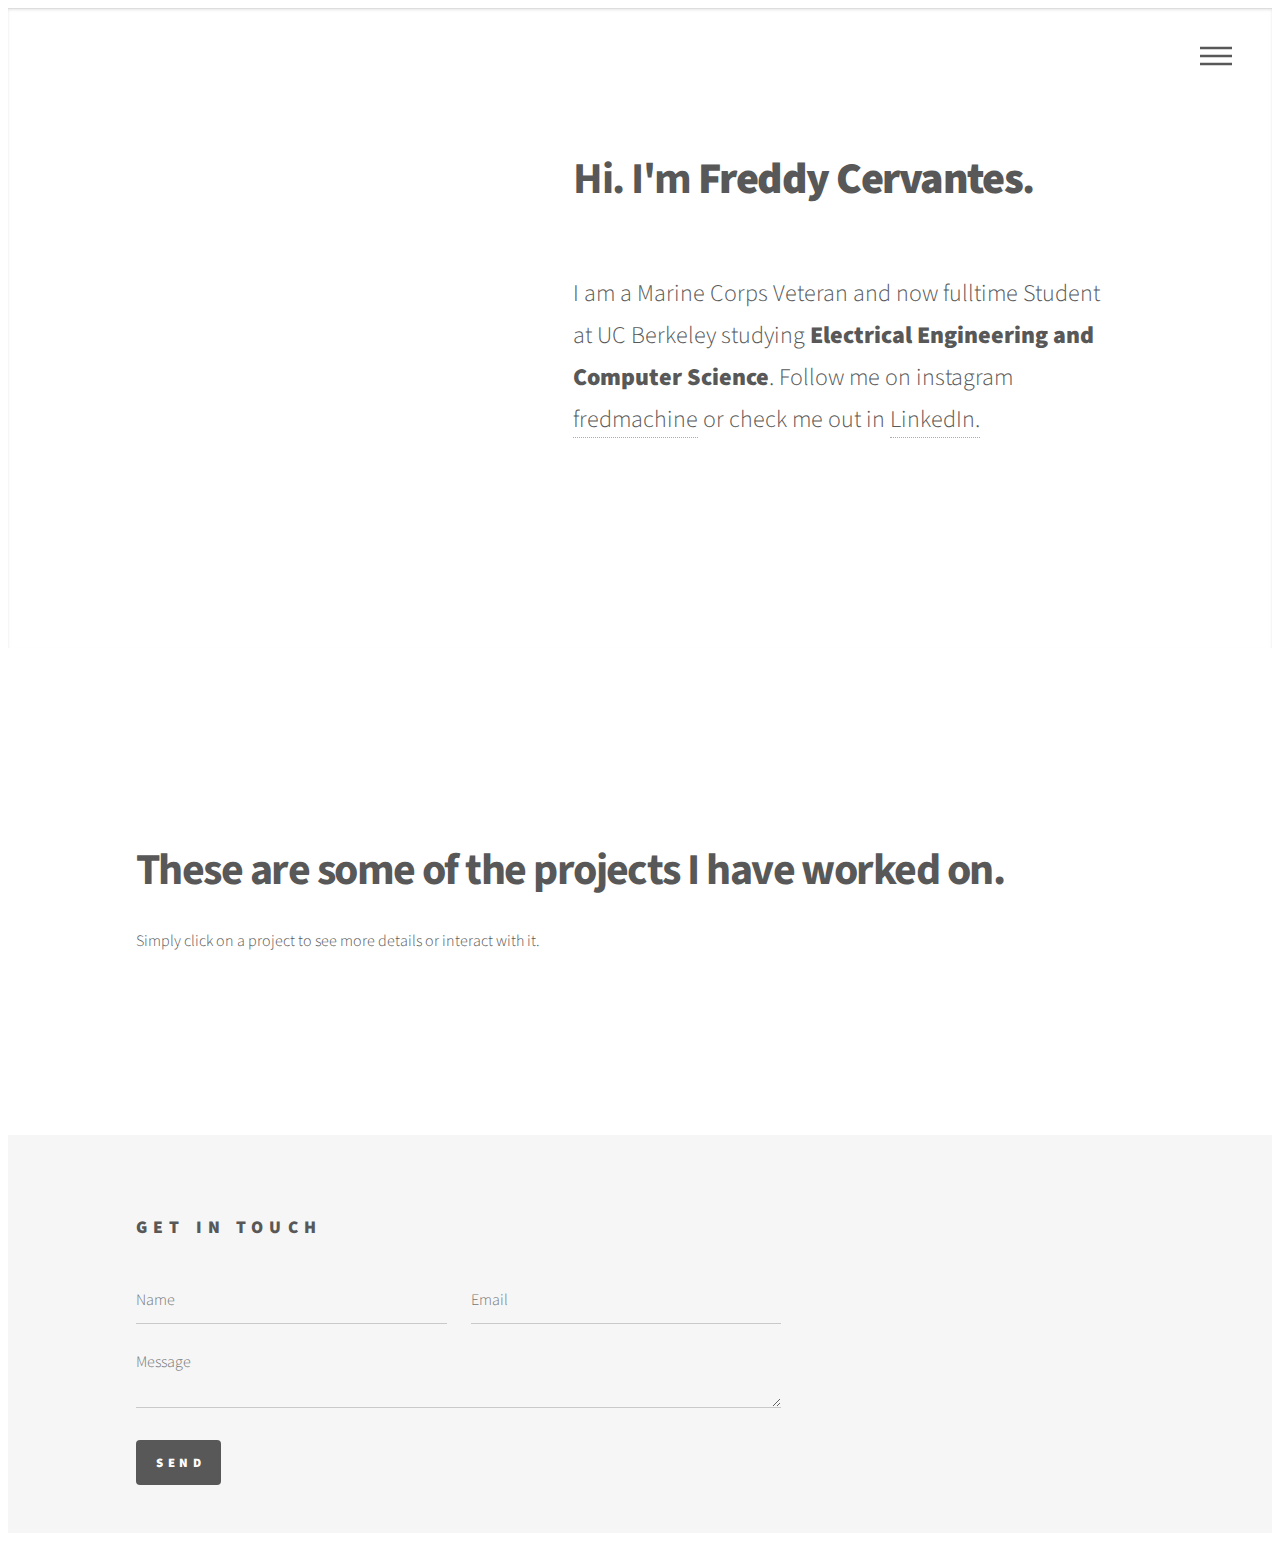
==== commit ad9a933c: "updating stuff on the page" ====
--- a/index.html
+++ b/index.html
@@ -50,10 +50,10 @@
                             <h2>Menu</h2>
                             <ul>
                                 <li><a href="index.html">Home</a></li>
-                                <li><a href="generic.html">Ipsum veroeros</a></li>
-                                <li><a href="generic.html">Tempus etiam</a></li>
-                                <li><a href="generic.html">Consequat dolor</a></li>
-                                <li><a href="elements.html">Elements</a></li>
+                                <li><a href="generic.html">Project 1</a></li>
+                                <li><a href="generic.html">Project 2</a></li>
+                                <li><a href="generic.html">Project 3</a></li>
+                                <li><a href="elements.html">Project 4</a></li>
                             </ul>
                         </nav>
     
@@ -70,9 +70,9 @@
                                             <img src="images/pic01.jpg" alt="" />
                                         </span>
                                         <a href="generic.html">
-                                            <h2>Magna</h2>
-                                            <div class="content">
-                                                <p>Sed nisl arcu euismod sit amet nisi lorem etiam dolor veroeros et feugiat.</p>
+                                            <h2>Bear Maps</h2>
+                                            <div class="content">
+                                                <p>This is Bear Maps.</p>
                                             </div>
                                         </a>
                                     </article>
@@ -81,9 +81,9 @@
                                             <img src="images/pic02.jpg" alt="" />
                                         </span>
                                         <a href="generic.html">
-                                            <h2>Lorem</h2>
-                                            <div class="content">
-                                                <p>Sed nisl arcu euismod sit amet nisi lorem etiam dolor veroeros et feugiat.</p>
+                                            <h2>Build Your Own Game (BYOG)</h2>
+                                            <div class="content">
+                                                <p>Game titled "EECS" I need to shower.</p>
                                             </div>
                                         </a>
                                     </article>
@@ -92,9 +92,9 @@
                                             <img src="images/pic03.jpg" alt="" />
                                         </span>
                                         <a href="generic.html">
-                                            <h2>Feugiat</h2>
-                                            <div class="content">
-                                                <p>Sed nisl arcu euismod sit amet nisi lorem etiam dolor veroeros et feugiat.</p>
+                                            <h2>Ants vs Bees</h2>
+                                            <div class="content">
+                                                <p>Can you defeat the eveil swarm of bees.</p>
                                             </div>
                                         </a>
                                     </article>
@@ -103,9 +103,9 @@
                                             <img src="images/pic04.jpg" alt="" />
                                         </span>
                                         <a href="generic.html">
-                                            <h2>Tempus</h2>
-                                            <div class="content">
-                                                <p>Sed nisl arcu euismod sit amet nisi lorem etiam dolor veroeros et feugiat.</p>
+                                            <h2>Yelp reviews</h2>
+                                            <div class="content">
+                                                <p>Very similar to Yelp but just for Berkeley.</p>
                                             </div>
                                         </a>
                                     </article>
@@ -114,9 +114,9 @@
                                             <img src="images/pic05.jpg" alt="" />
                                         </span>
                                         <a href="generic.html">
-                                            <h2>Aliquam</h2>
-                                            <div class="content">
-                                                <p>Sed nisl arcu euismod sit amet nisi lorem etiam dolor veroeros et feugiat.</p>
+                                            <h2>Planet Orbit Simulator</h2>
+                                            <div class="content">
+                                                <p>Don't the planets look so beautiful.</p>
                                             </div>
                                         </a>
                                     </article>
@@ -125,13 +125,13 @@
                                             <img src="images/pic06.jpg" alt="" />
                                         </span>
                                         <a href="generic.html">
-                                            <h2>Veroeros</h2>
-                                            <div class="content">
-                                                <p>Sed nisl arcu euismod sit amet nisi lorem etiam dolor veroeros et feugiat.</p>
-                                            </div>
-                                        </a>
-                                    </article>
-                                    <article class="style2">
+                                            <h2>Truck Traffic Counter</h2>
+                                            <div class="content">
+                                                <p>A cool new way to collect data due to traffic flow.</p>
+                                            </div>
+                                        </a>
+                                    </article>
+                                    <!-- <article class="style2">
                                         <span class="image">
                                             <img src="images/pic07.jpg" alt="" />
                                         </span>
@@ -196,7 +196,7 @@
                                                 <p>Sed nisl arcu euismod sit amet nisi lorem etiam dolor veroeros et feugiat.</p>
                                             </div>
                                         </a>
-                                    </article>
+                                    </article> -->
                                 </section>
                             </div>
                         </div>
--- a/styles/main.css
+++ b/styles/main.css
@@ -1,33 +1,5 @@
 @import url(font-awesome.min.css);
 @import url("https://fonts.googleapis.com/css?family=Source+Sans+Pro:300,700,900");
-
-/*
-	Phantom by HTML5 UP
-	html5up.net | @ajlkn
-	Free for personal and commercial use under the CCA 3.0 license (html5up.net/license)
-*/
-
-html, body, div, span, applet, object,
-iframe, h1, h2, h3, h4, h5, h6, p, blockquote,
-pre, a, abbr, acronym, address, big, cite,
-code, del, dfn, em, img, ins, kbd, q, s, samp,
-small, strike, strong, sub, sup, tt, var, b,
-u, i, center, dl, dt, dd, ol, ul, li, fieldset,
-form, label, legend, table, caption, tbody,
-tfoot, thead, tr, th, td, article, aside,
-canvas, details, embed, figure, figcaption,
-footer, header, hgroup, menu, nav, output, ruby,
-section, summary, time, mark, audio, video {
-	margin: 0;
-	padding: 0;
-	border: 0;
-	font-size: 100%;
-	font: inherit;
-	vertical-align: baseline;}
-
-article, aside, details, figcaption, figure,
-footer, header, hgroup, menu, nav, section {
-	display: block;}
 
 body {
 	line-height: 1;
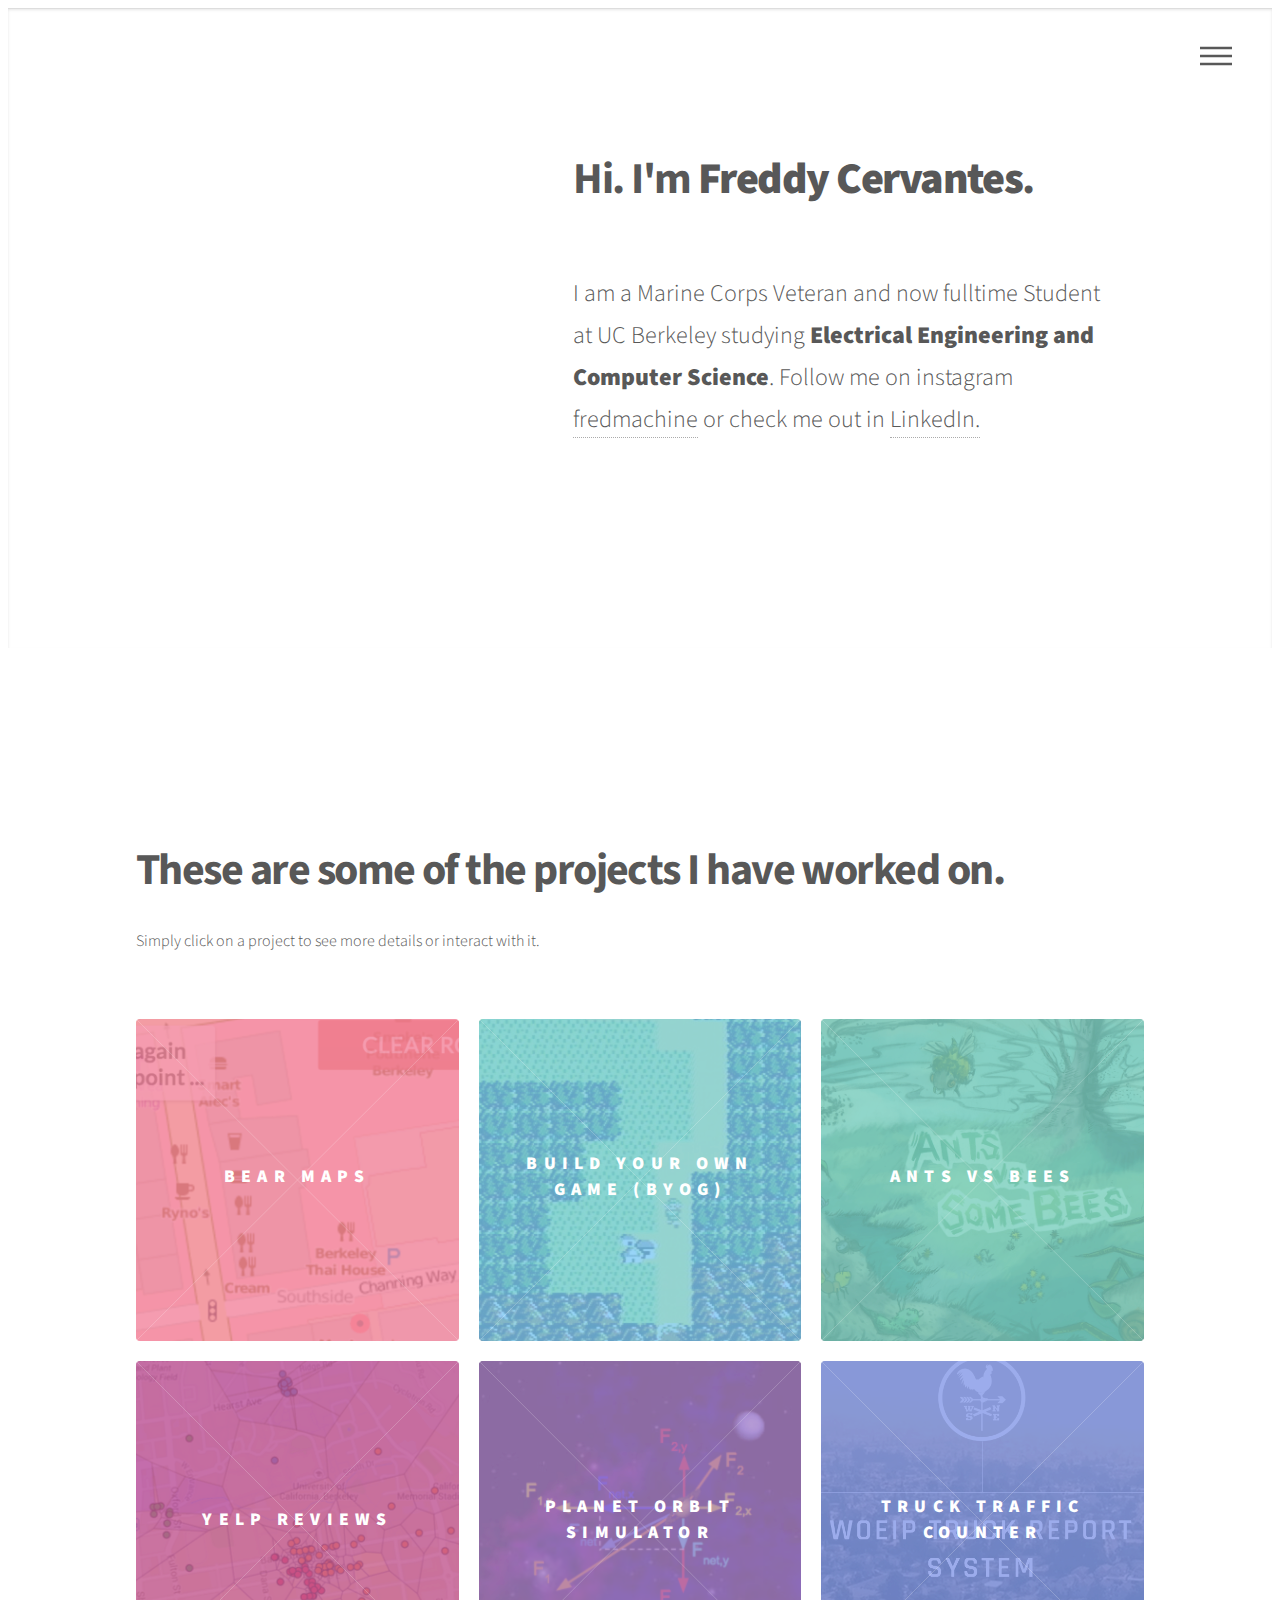
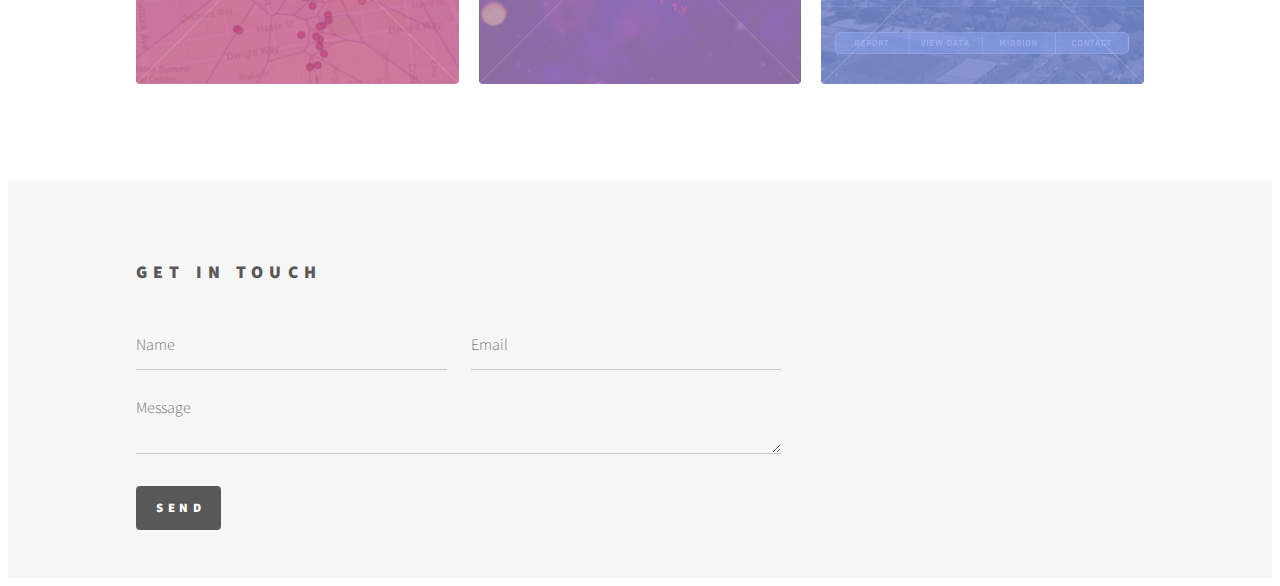
==== commit 075c3675: "Working on generic page" ====
--- a/index.html
+++ b/index.html
@@ -30,7 +30,6 @@
     </article>
     <!-- Wrapper -->
 			<div id="wrapper">
-
                     <!-- Header -->
                         <header id="header">
                             <div class="inner">
@@ -67,7 +66,7 @@
                                 <section class="tiles">
                                     <article class="style1">
                                         <span class="image">
-                                            <img src="images/pic01.jpg" alt="" />
+                                            <img src="images/BearMaps.png" alt="" />
                                         </span>
                                         <a href="generic.html">
                                             <h2>Bear Maps</h2>
@@ -78,7 +77,7 @@
                                     </article>
                                     <article class="style2">
                                         <span class="image">
-                                            <img src="images/pic02.jpg" alt="" />
+                                            <img src="images/BYOG.png" alt="" />
                                         </span>
                                         <a href="generic.html">
                                             <h2>Build Your Own Game (BYOG)</h2>
@@ -89,7 +88,7 @@
                                     </article>
                                     <article class="style3">
                                         <span class="image">
-                                            <img src="images/pic03.jpg" alt="" />
+                                            <img src="images/ANTS.png" alt="" />
                                         </span>
                                         <a href="generic.html">
                                             <h2>Ants vs Bees</h2>
@@ -100,7 +99,7 @@
                                     </article>
                                     <article class="style4">
                                         <span class="image">
-                                            <img src="images/pic04.jpg" alt="" />
+                                            <img src="images/YelpMaps.png" alt="" />
                                         </span>
                                         <a href="generic.html">
                                             <h2>Yelp reviews</h2>
@@ -111,7 +110,7 @@
                                     </article>
                                     <article class="style5">
                                         <span class="image">
-                                            <img src="images/pic05.jpg" alt="" />
+                                            <img src="images/Orbit.png" alt="" />
                                         </span>
                                         <a href="generic.html">
                                             <h2>Planet Orbit Simulator</h2>
@@ -122,7 +121,7 @@
                                     </article>
                                     <article class="style6">
                                         <span class="image">
-                                            <img src="images/pic06.jpg" alt="" />
+                                            <img src="images/Woeip.png" alt="" />
                                         </span>
                                         <a href="generic.html">
                                             <h2>Truck Traffic Counter</h2>
@@ -227,5 +226,7 @@
                         </footer>
     
                 </div>
+                <!-- Scripts -->
+                <script src="mainjs.js"></script>
 </body>
 </html>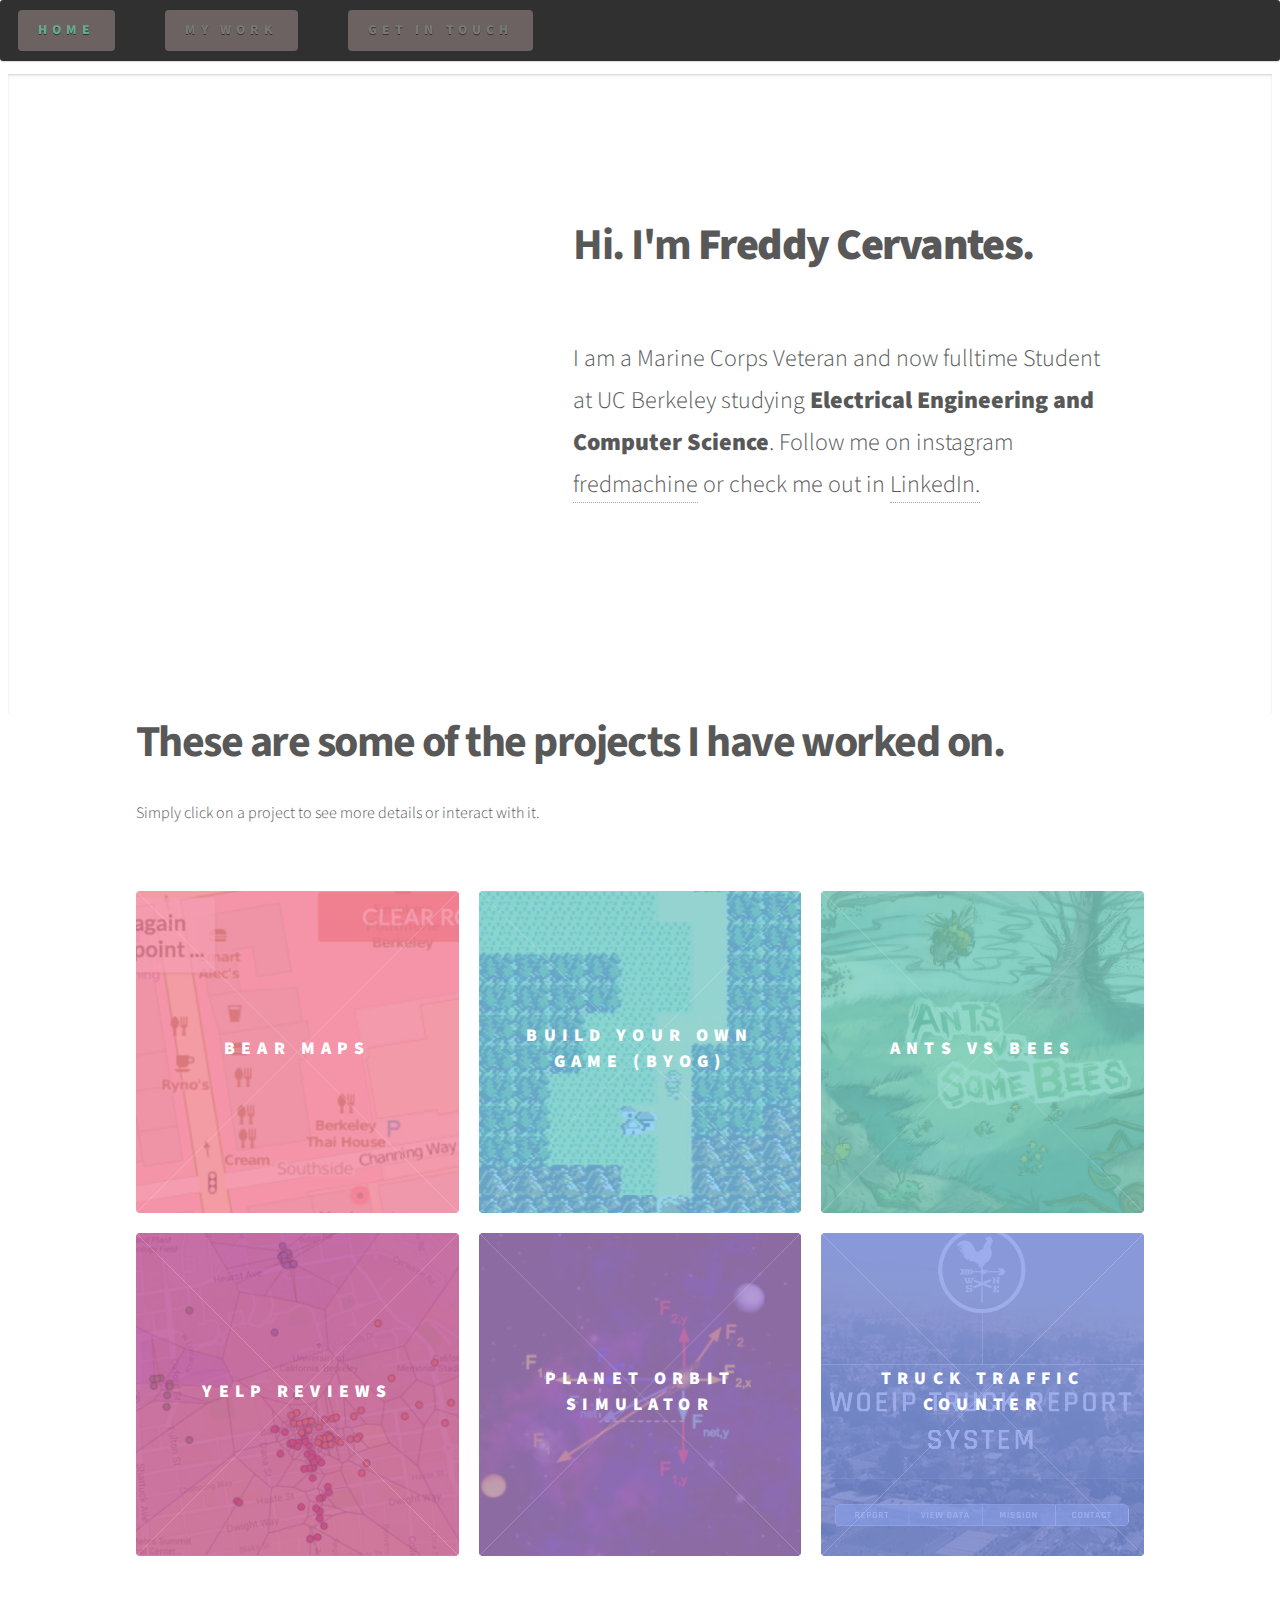
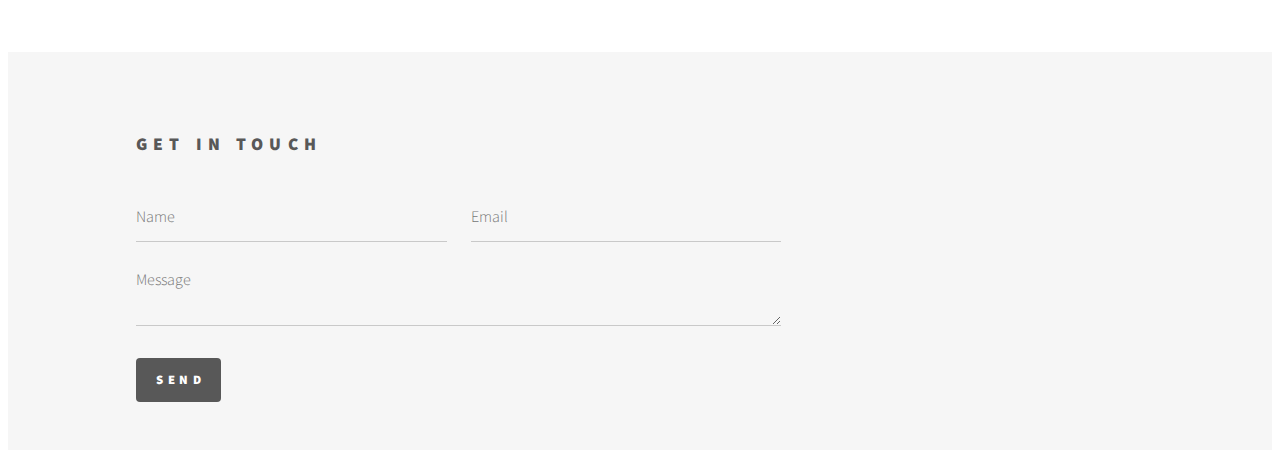
==== commit a5d8dbcf: "added another testing file." ====
--- a/index.html
+++ b/index.html
@@ -6,9 +6,23 @@
     <meta http-equiv="X-UA-Compatible" content="ie=edge">
     <link rel="stylesheet" href="styles/style.css" />
     <link rel="stylesheet" href="styles/main.css" />
+    <link rel="stylesheet" href="styles/menu.css" />
     <title>Freddy Cervantes</title>
 </head>
 <body>
+    
+    <header id="header">
+        <!-- <div class="inner"> -->
+        <nav class="menu">
+                <ul class="active">
+                    <li class="current-item"><a href="index.html">Home</a></li>
+                    <li><a href="#myWork">My Work</a></li>
+                    <li><a href="#Get in touch">Get in Touch</a></li>
+                </ul>
+                <a class="toggle-nav" href="#">&#9776;</a>
+        </nav>
+    <!-- </div> -->
+    </header>
     <!-- My Picture and Short Bio -->
 	<article id="top" class="wrapper style1">
         <div class="container">
@@ -31,21 +45,18 @@
     <!-- Wrapper -->
 			<div id="wrapper">
                     <!-- Header -->
-                        <header id="header">
+                        <!-- <header id="header">
                             <div class="inner">
-    
-                                <!-- Nav -->
                                     <nav>
                                         <ul>
                                             <li><a href="#menu">Menu</a></li>
                                         </ul>
                                     </nav>
-    
                             </div>
-                        </header>
+                        </header> -->
     
                     <!-- Menu -->
-                        <nav id="menu">
+                        <!-- <nav id="menu">
                             <h2>Menu</h2>
                             <ul>
                                 <li><a href="index.html">Home</a></li>
@@ -54,11 +65,11 @@
                                 <li><a href="generic.html">Project 3</a></li>
                                 <li><a href="elements.html">Project 4</a></li>
                             </ul>
-                        </nav>
-    
+                        </nav> -->
+
                     <!-- Main -->
                         <div id="main">
-                            <div class="inner">
+                            <div class="inner" id="myWork">
                                 <header>
                                     <h1>These are some of the projects I have worked on.</h1>
                                     <p>Simply click on a project to see more details or interact with it.</p>
@@ -130,79 +141,13 @@
                                             </div>
                                         </a>
                                     </article>
-                                    <!-- <article class="style2">
-                                        <span class="image">
-                                            <img src="images/pic07.jpg" alt="" />
-                                        </span>
-                                        <a href="generic.html">
-                                            <h2>Ipsum</h2>
-                                            <div class="content">
-                                                <p>Sed nisl arcu euismod sit amet nisi lorem etiam dolor veroeros et feugiat.</p>
-                                            </div>
-                                        </a>
-                                    </article>
-                                    <article class="style3">
-                                        <span class="image">
-                                            <img src="images/pic08.jpg" alt="" />
-                                        </span>
-                                        <a href="generic.html">
-                                            <h2>Dolor</h2>
-                                            <div class="content">
-                                                <p>Sed nisl arcu euismod sit amet nisi lorem etiam dolor veroeros et feugiat.</p>
-                                            </div>
-                                        </a>
-                                    </article>
-                                    <article class="style1">
-                                        <span class="image">
-                                            <img src="images/pic09.jpg" alt="" />
-                                        </span>
-                                        <a href="generic.html">
-                                            <h2>Nullam</h2>
-                                            <div class="content">
-                                                <p>Sed nisl arcu euismod sit amet nisi lorem etiam dolor veroeros et feugiat.</p>
-                                            </div>
-                                        </a>
-                                    </article>
-                                    <article class="style5">
-                                        <span class="image">
-                                            <img src="images/pic10.jpg" alt="" />
-                                        </span>
-                                        <a href="generic.html">
-                                            <h2>Ultricies</h2>
-                                            <div class="content">
-                                                <p>Sed nisl arcu euismod sit amet nisi lorem etiam dolor veroeros et feugiat.</p>
-                                            </div>
-                                        </a>
-                                    </article>
-                                    <article class="style6">
-                                        <span class="image">
-                                            <img src="images/pic11.jpg" alt="" />
-                                        </span>
-                                        <a href="generic.html">
-                                            <h2>Dictum</h2>
-                                            <div class="content">
-                                                <p>Sed nisl arcu euismod sit amet nisi lorem etiam dolor veroeros et feugiat.</p>
-                                            </div>
-                                        </a>
-                                    </article>
-                                    <article class="style4">
-                                        <span class="image">
-                                            <img src="images/pic12.jpg" alt="" />
-                                        </span>
-                                        <a href="generic.html">
-                                            <h2>Pretium</h2>
-                                            <div class="content">
-                                                <p>Sed nisl arcu euismod sit amet nisi lorem etiam dolor veroeros et feugiat.</p>
-                                            </div>
-                                        </a>
-                                    </article> -->
                                 </section>
                             </div>
                         </div>
     
                     <!-- Footer -->
                         <footer id="footer">
-                            <div class="inner">
+                            <div id="Get in touch" class="inner">
                                 <section>
                                     <h2>Get in touch</h2>
                                     <form method="post" action="#">
--- a/styles/main.css
+++ b/styles/main.css
@@ -2523,7 +2523,7 @@
 		-webkit-flex-wrap: wrap;
 		-ms-flex-wrap: wrap;
 		flex-wrap: wrap;
-		postiion: relative;
+		/* postiion: relative; */
 		margin: -2.5em 0 0 -2.5em;
 	}
 
@@ -2780,7 +2780,7 @@
 /* Header */
 
 	#header {
-		padding: 8em 0 0.1em 0 ;
+		padding: 0em 0 0.1em 0 ;
 	}
 
 		#header .logo {
@@ -2812,8 +2812,8 @@
 
 		#header nav {
 			position: fixed;
-			right: 2em;
-			top: 2em;
+			right: 0em;
+			top: 0em;
 			z-index: 10000;
 		}
 
@@ -2842,7 +2842,7 @@
 						height: 3em;
 						line-height: 3em;
 						padding: 0 1.5em;
-						background-color: rgba(255, 255, 255, 0.5);
+						background-color: rgba(170, 148, 148, 0.5);
 						border-radius: 4px;
 						border: 0;
 						font-size: 0.8em;
@@ -3277,4 +3277,10 @@
 				padding: 0 1.25em;
 			}
 
+		}
+		#contact {
+			font-size: 0.0em;
+		}
+		#myWork {
+			display: auto;
 		}--- a/styles/menu.css
+++ b/styles/menu.css
@@ -0,0 +1,126 @@
+/*----- Toggle Button -----*/
+.toggle-nav {
+	display:none;
+}
+
+/*----- Menu -----*/
+@media screen and (min-width: 1280px) {
+	.menu {
+	width:100%;
+	padding:10px 18px;
+	box-shadow:0px 1px 1px rgba(0,0,0,0.15);
+	border-radius:3px;
+	background:#303030;
+	}
+}
+
+.menu ul {
+	display:inline-block;
+}
+
+.menu li {
+	margin:0px 50px 0px 0px;
+	float:left;
+	list-style:none;
+	font-size:17px;
+}
+
+.menu li:last-child {
+	margin-right:0px;
+}
+
+.menu a {
+	text-shadow:0px 1px 0px rgba(0,0,0,0.5);
+	color:#777;
+	transition:color linear 0.15s;
+}
+
+.menu a:hover, .menu .current-item a {
+	text-decoration:none;
+	color:#66a992;
+}
+
+/*----- Responsive -----*/
+@media screen and (max-width: 1150px) {
+	.wrap {
+		width:90%;
+	}
+}
+
+@media screen and (max-width: 970px) {
+	.search-form input {
+		width:120px;
+	}
+}
+
+@media screen and (max-width: 860px) {
+	.menu {
+		position:relative;
+		display:inline-block;
+	}
+
+	.menu ul.active {
+		display:none;
+	}
+
+	.menu ul {
+		width:100%;
+		position:absolute;
+		top:120%;
+		left:0px;
+		padding:10px 18px;
+		box-shadow:0px 1px 1px rgba(0,0,0,0.15);
+		border-radius:3px;
+		background:#303030;
+	}
+
+	.menu ul:after {
+		width:0px;
+		height:0px;
+		position:absolute;
+		top:0%;
+		left:22px;
+		content:'';
+		transform:translate(0%, -100%);
+		border-left:7px solid transparent;
+		border-right:7px solid transparent;
+		border-bottom:7px solid #303030;
+	}
+
+	.menu li {
+		margin:5px 0px 5px 0px;
+		float:none;
+		display:block;
+	}
+
+	.menu a {
+		display:block;
+	}
+
+	.toggle-nav {
+		padding:20px;
+		float:left;
+		display:inline-block;
+		box-shadow:0px 1px 1px rgba(0,0,0,0.15);
+		border-radius:3px;
+		background:#303030;
+		text-shadow:0px 1px 0px rgba(0,0,0,0.5);
+		color:#777;
+		font-size:20px;
+		transition:color linear 0.15s;
+	}
+
+	.toggle-nav:hover, .toggle-nav.active {
+		text-decoration:none;
+		color:#66a992;
+	}
+
+	.search-form {
+		margin:12px 0px 0px 20px;
+		float:left;
+	}
+
+	.search-form input {
+		box-shadow:-1px 1px 2px rgba(0,0,0,0.1);
+	}
+}